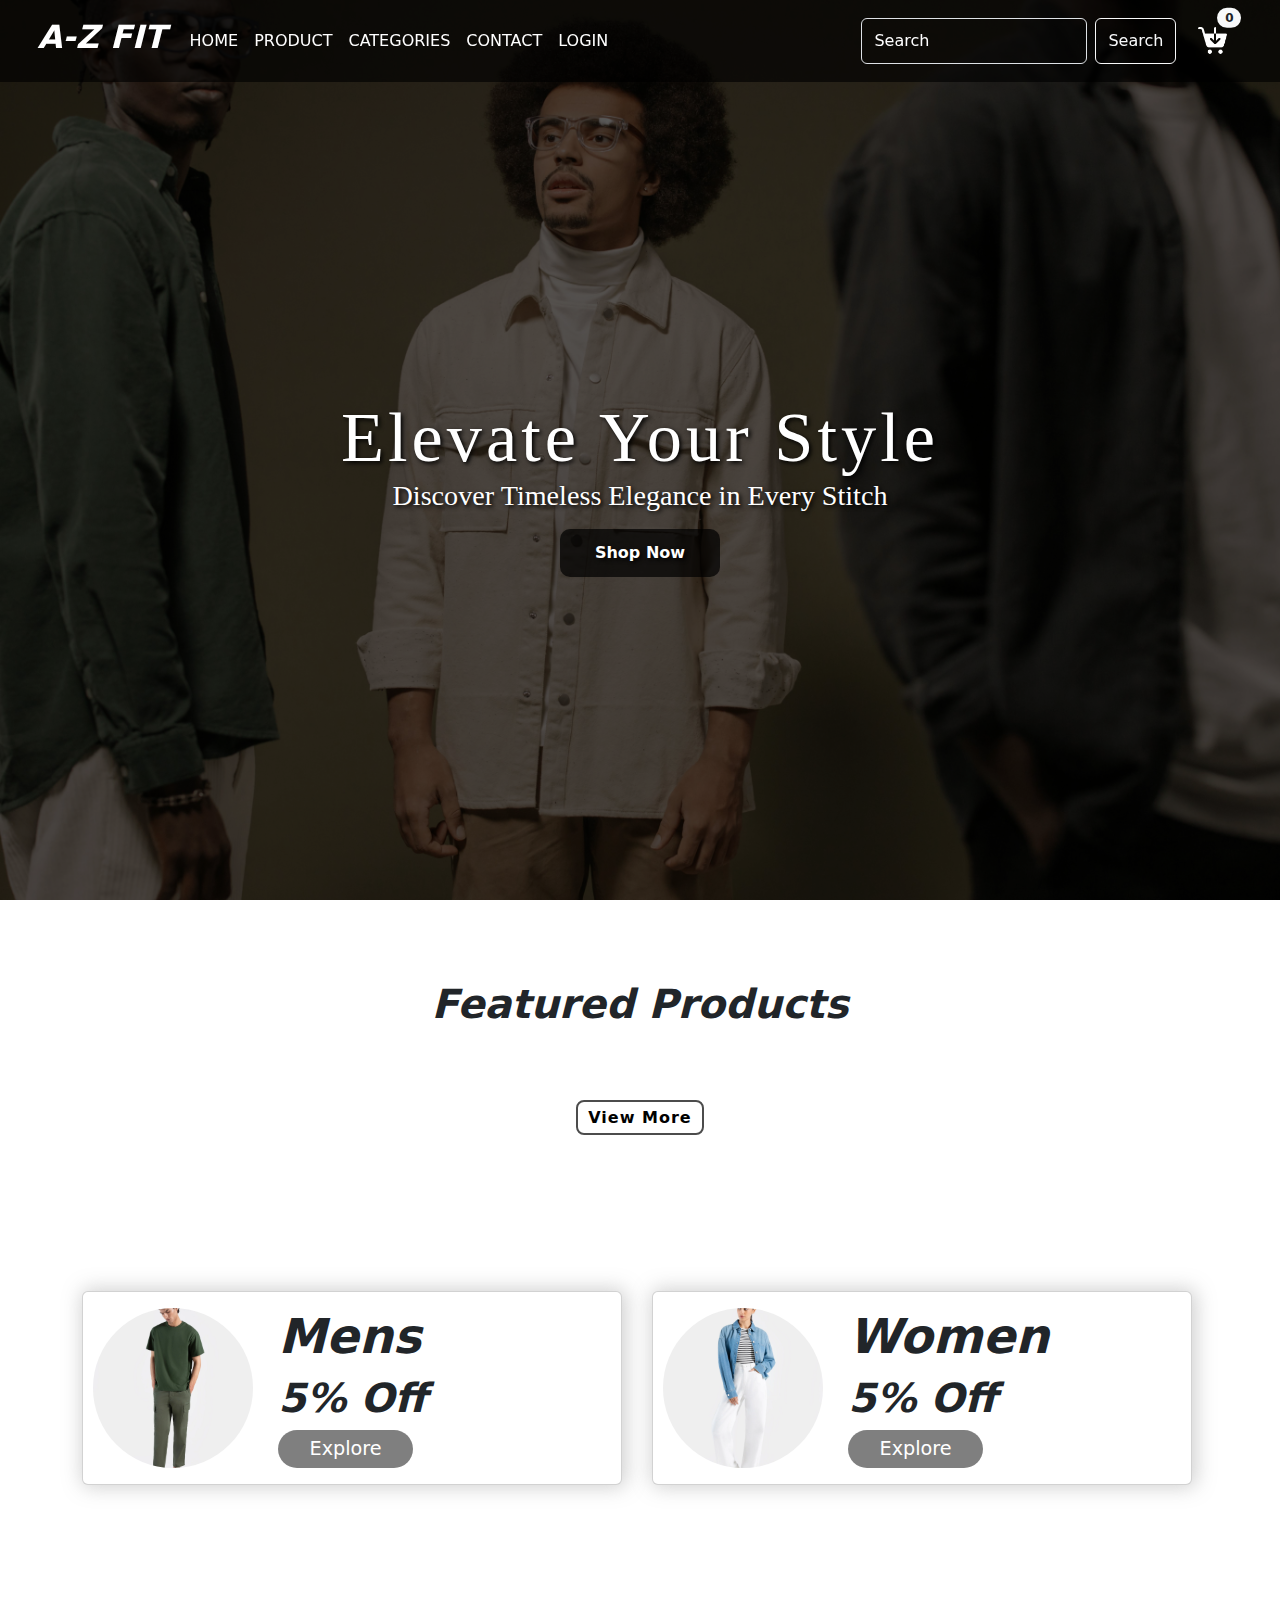
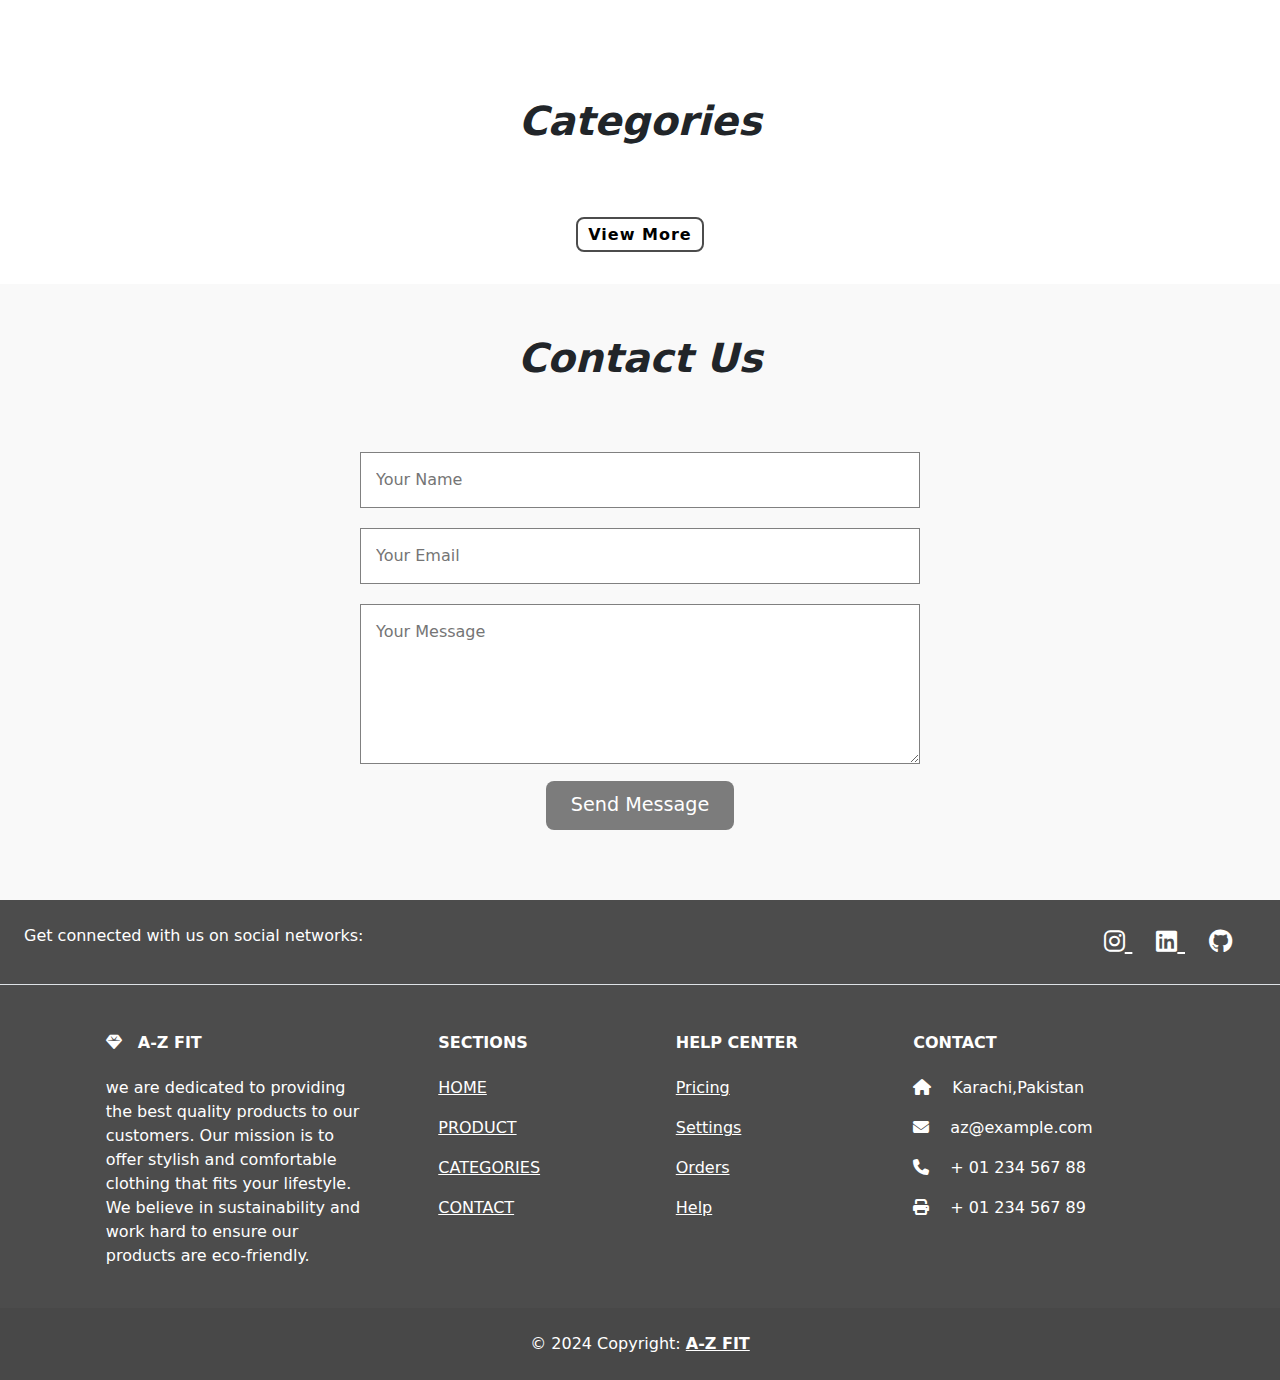
==== index.html @ df884b05 "badge change" ====
<!DOCTYPE html>
<html lang="en">
  <head>
    <meta charset="UTF-8" />
    <meta name="viewport" content="width=device-width, initial-scale=1.0" />
    <title>A-Z FIT</title>
   
    
    <link rel="stylesheet" href="style.css" />
   
    <link
      rel="stylesheet"
      href="	https://cdn.jsdelivr.net/npm/bootstrap@5.3.3/dist/css/bootstrap.min.css"
    />
    
    <script src="	https://cdn.jsdelivr.net/npm/bootstrap@5.3.3/dist/js/bootstrap.bundle.min.js"></script>
   
    <link
      rel="stylesheet"
      href="https://cdnjs.cloudflare.com/ajax/libs/font-awesome/6.5.2/css/all.min.css"
    />
  </head>
  <body>
    <!-- splash screen -->

    <!-- <div class="logo">
      <div class="logoinner">
          <h1 id="woo">
              AZ-
          </h1>
          <h1 id="h1">
              FIT
          </h1>
      </div>
  </div> -->


   <section id="hero">
    <nav class="navbar navbar-expand-lg navbar-light" id="navigation">
      <div class="container-fluid">
          <a class="navbar-brand color-dark " href="index.html">
            <h2 style="text-decoration: none; color: #fff; font-weight: bold; font-style: italic;">
              A-Z FIT
            </h2>
          </a>
          <button class="navbar-toggler night" id="hammenu" type="button" data-bs-toggle="collapse"
              data-bs-target="#navbarSupportedContent" aria-controls="navbarSupportedContent"
              aria-expanded="false" aria-label="Toggle navigation">
              <span class="navbar-toggler-icon"></span>
        </button>
          <div class=" collapse navbar-collapse" id="navbarSupportedContent">
              <ul class="navbar-nav me-auto mb-2 mb-lg-0">
                  <li class="nav-item ">
                      <a class="nav-link " aria-current="page" href="#">HOME</a>
                  </li>
                  <li class="nav-item">
                      <a class="nav-link" href="#product">PRODUCT</a>
                  </li>
                  <li class="nav-item">
                      <a class="nav-link" href="#Categories">
                        CATEGORIES
                      </a>
                  </li>
                  <li class="nav-item">
                    <a class="nav-link" href="#contact">
                      CONTACT
                    </a>
                </li>
                <li class="nav-item">
                  <a class="nav-link" href="login.html">
                    LOGIN
                  </a>
              </li>
              </ul>
              <form class="d-flex  ">
                  <label id="dark-change"></label>
                  <input class="form-control me-2 bg-transparent " type="search" placeholder="Search" aria-label="Search">
                  <button class="btn btn-outline-light me-2" type="submit">Search</button>
                  <button  type="button" class="btn btn-transparent position-relative">

                      <img src="./assets/icons8-add-to-cart-60.png" style="width: 2em; height: 2em;" alt="">
                      <span
            class="position-absolute top-5 start-85 translate-middle badge rounded-pill bg-light text-dark" id="qty"
          >
            0
          </span >
                  </button>
              </form>

          </div>
      </div>

  </nav>


  <!-- hero sec -->
    <div class="hero-sec-desc">

      <h2 class="heading1 text-center">
          Elevate Your Style
      </h2>
      <h5 class="tagline text-center">
          Discover Timeless Elegance in Every Stitch
      </h5>
      <button class="  text-white hero-sec-btn ">
          Shop Now
      </button>
  </div>
  <div id="overlay"></div>
   </section>

    <!-- product section -->
    <section id="second" >
      <h2 style="text-align: center; font-size: 2.5rem; font-weight: bold; font-style: oblique;margin-bottom: 1em;" id="product">Featured Products</h2>
      <div class="container products">
        <div class="row row-one mb-3"></div>
      </div>
      <div>
        <button id="viewmore" class="view">View More</button>
      </div>
      <div class="container products">
        <div class="row row-two mb-3"></div>
      </div>
      <div>
        <button id="viewless" class="view">View Less</button>
      </div>
    </section>


 <!-- card section -->
 <section id="card">
  <div class="container-sm  mt-2" id="offercard">
    <div class="row">
      <div class="col">
        <div class="card mb-3 " style="max-width: 540px; box-shadow: 2px 0px 20px 2px rgba(128, 128, 128, 0.381);"
          data-aos="fade-up" data-aos-duration="1000">
          <div class="row g-0">
            <div class="col-md-4">
              <div class="cardimg">
                <img src="./assets/men.webp" alt="Burger" class="img-fluid rounded-start">
              </div>
            </div>
            <div class="col-md-8">
              <div class="card-body">
                <h5 class="card-title" style="
                   font-size: 3rem; font-weight: bold; font-style: oblique;">
                  Mens
                </h5>
                <h6 class="card-text" style="
                  font-size: 2.5rem; font-weight: bold; font-style: oblique; ">
                  <span>5%</span> Off
                </h6>
                <button class="explore-btn">
                  Explore
                </button>
              </div>
            </div>
          </div>
        </div>
      </div>
      <div class="col">
        <div class="card mb-3" style="max-width: 540px;  box-shadow: 2px 0px 20px 2px rgba(128, 128, 128, 0.381);"
          data-aos="fade-up" data-aos-duration="1000">
          <div class="row g-0">
            <div class="col-md-4">
              <div class="cardimg">
                <img src="assets/women.webp"  class="img-fluid rounded-start" alt="pizza">
              </div>
            </div>
            <div class="col-md-8">
              <div class="card-body" style="line-height: 0%;">
                <h5 class="card-title" style="font-size: 3rem; font-weight: bold; font-style: oblique;">
                  Women
                </h5>
                <h6 class="card-text" style="
                  font-size: 2.5rem; font-weight: bold; font-style: oblique;">
                  <span>5%</span> Off
                </h6>
                <button class="explore-btn">
                  Explore
                </button>
              </div>
            </div>
          </div>
        </div>
      </div>
    </div>
  </div>
</section>


 <!-- categories section -->
 <section id="second">
  <h2 style="text-align: center; font-size: 2.5rem; font-weight: bold; font-style: oblique;margin-bottom: 1em;" id="Categories">Categories</h2>
  <div class="container products">
    <div class="row row-three mb-3"></div>
  </div>
  <div>
    <button id="viewmore-2" class="view">View More</button>
  </div>
  <div class="container products">
    <div class="row row-four mb-3"></div>
  </div>
  <div>
    <button id="viewless-2" class="view">View Less</button>
  </div>
</section>

<!-- Contact Section -->
<section class="contact">
  <h2 style="text-align: center; font-size: 2.5rem; font-weight: bold; font-style: oblique;margin-bottom: 1em;" id="contact">Contact Us</h2>
  <form action="https://formsubmit.co/zaighamhaider8@gmail.com" method="POST">
      <input type="text" name="name" placeholder="Your Name" required>
      <input type="email" name="email" placeholder="Your Email" required>
      <textarea name="message" placeholder="Your Message" required></textarea>
      <button type="submit">Send Message</button>
  </form>
 </section> 



 <!-- Footer -->
<footer class="text-center text-lg-start  text-muted footer">
  <section class="d-flex justify-content-center justify-content-lg-between p-4 border-bottom">
    <div class="me-5 d-none d-lg-block">
      <span>Get connected with us on social networks:</span>
    </div>

    <div>
      <a href="" class="me-4 text-reset" style="font-size: 1.5em;">
        <i class="fab fa-instagram"></i>
      </a>
      <a href="" class="me-4 text-reset"  style="font-size: 1.5em;">
        <i class="fab fa-linkedin"></i>
      </a>
      <a href="" class="me-4 text-reset"  style="font-size: 1.5em;">
        <i class="fab fa-github"></i>
      </a>
    </div>

  </section>

  <section class="">
    <div class="container text-center text-md-start mt-5">
      <div class="row mt-3">
        <div class="col-md-3 col-lg-4 col-xl-3 mx-auto mb-4">
          <h6 class="text-uppercase fw-bold mb-4">
            <i class="fas fa-gem me-3"></i>A-Z FIT
          </h6>
          <p>
            we are dedicated to providing the best quality products to our customers. Our mission is to offer stylish and comfortable clothing that fits your lifestyle. We believe in sustainability and work hard to ensure our products are eco-friendly.
          </p>
        </div>


        <div class="col-md-2 col-lg-2 col-xl-2 mx-auto mb-4">
          <h6 class="text-uppercase fw-bold mb-4">
            Sections
          </h6>
          <p>
            <a href="index.html" class="text-reset">HOME</a>
          </p>
          <p>
            <a href="#product" class="text-reset">PRODUCT</a>
          </p>
          <p>
            <a href="#Categories" class="text-reset">CATEGORIES</a>
          </p>
          <p>
            <a href="#contact" class="text-reset">CONTACT</a>
          </p>
        </div>
      
        <div class="col-md-3 col-lg-2 col-xl-2 mx-auto mb-4">
          <h6 class="text-uppercase fw-bold mb-4">
            Help center
          </h6>
          <p>
            <a href="#!" class="text-reset">Pricing</a>
          </p>
          <p>
            <a href="#!" class="text-reset">Settings</a>
          </p>
          <p>
            <a href="#!" class="text-reset">Orders</a>
          </p>
          <p>
            <a href="#!" class="text-reset">Help</a>
          </p>
        </div>
       
        <div class="col-md-4 col-lg-3 col-xl-3 mx-auto mb-md-0 mb-4">
          <h6 class="text-uppercase fw-bold mb-4">Contact</h6>
          <p><i class="fas fa-home me-3"></i> Karachi,Pakistan</p>
          <p>
            <i class="fas fa-envelope me-3"></i>
            az@example.com
          </p>
          <p><i class="fas fa-phone me-3"></i> + 01 234 567 88</p>
          <p><i class="fas fa-print me-3"></i> + 01 234 567 89</p>
        </div>
      </div>
    </div>
  </section>

  <div class="text-center p-4" style="background-color: rgba(0, 0, 0, 0.05);">
    © 2024 Copyright:
    <a class="text-reset fw-bold" href="#!">A-Z FIT</a>
  </div>
</footer>




<!-- ad -->

<!-- <div class="addouter">
  <div class="add">
      <h3>Ad</h3>
      <img src="./demo.jpeg" height="80%" width="90%" alt="">

      <div class="btns">
          <button class="btn close">
              Close
          </button>
          <button class="btn open">
              Open
          </button>
      </div>
  </div>
 </div> -->








    <!-- jquery link -->
    <script src="https://cdnjs.cloudflare.com/ajax/libs/jquery/3.7.1/jquery.min.js"></script>

  
      <!-- gsap -->
 <!-- <script src="https://cdnjs.cloudflare.com/ajax/libs/gsap/3.12.5/gsap.min.js"></script> -->
    <script src="main.js"></script>
  </body>
</html>
---- style.css ----
body {
  margin: 0%;
  padding: 0%;
  box-sizing: border-box;
}
/* hero */
#hero {
  background-image: url(./assets/hr.jpg);
  background-size: cover;
  height: 100vh;
  width: 100%;
  position: relative;
}

#navigation {
  padding: 1% 2% !important;
  position: fixed !important;
  top: 0% !important;
  width: 100%;
  z-index: 3 !important;
  background-color: rgba(0, 0, 0, 0.644);
  transition: background-color 0.3s ease;
}
#hammenu{
  border: 2px solid #fff !important;
  background-color: #fff !important;
}
#navigation li a {
  color: #fff !important;
}
.form-control{
  color: #fff !important;
}
.form-control:focus {
  box-shadow: none !important;
  border: 1px solid #fff !important;
}
.form-control::placeholder {
  color: #fff !important;
}
/* hero-sec-description */
.hero-sec-desc {
  display: flex;
  flex-direction: column;
  justify-content: center;
  align-items: center;
  height: 108vh;
  width: 100%;
  position: relative;
  z-index: 2;
}
.heading1 {
  font-family: "Forum", serif;
  font-size: 5.5vmax;
  margin-bottom: 0%;
  color: white;
  text-shadow: 2px 2px 4px #000000;
  letter-spacing: 4px;
}

.tagline {
  font-family: "Forum", serif;
  font-size: 2.2vmax;
  margin-top: 0%;
  font-weight: 400;
  color: white;
  text-shadow: 2px 2px 4px #000000;
}
.hero-sec-btn {
  width: 10em;
  height: 3em;
  /* background-color: transparent; */
  background-color: rgba(0, 0, 0, 0.7);
  /* border: 2px solid black; */
  border: none;
  color: white !important;
  text-shadow: 2px 2px 4px #000000;
  border-radius: 10px;
  font-weight: bold;
  margin-top: 0.5em;
}
@media (max-width: 400px) {
  .heading1 {
    font-family: "Forum", serif;
    font-size: 5.5vmax;
    text-align: center;
    padding: 0% 2%;
  }

  .tagline {
    font-family: "Forum", serif;
    font-size: 3.2vmax;
    font-weight: 400;
    text-align: center;
    padding: 0% 2%;
  }
}

#overlay {
  height: 100vh;
  width: 100%;
  background-color: rgba(0, 0, 0, 0.644);
  position: absolute;
  top: 0%;
  right: 0%;
}

/* second section */

#second {
  height: fit-content;
  width: 100%;
  margin-top: 5em;
  display: flex;
  flex-direction: column;
  justify-content: center;
  align-items: center;
}

.products {
  display: flex;
  flex-direction: column;
  justify-content: center;
  align-items: center;
}

.col-align {
  display: flex;
  justify-content: center;
  align-items: center;
}

.col-align .product-card {
  text-align: left;
  padding: 3% 1%;
  height: 25em !important;
  width: 18rem !important;
  transition: 0.6s;
  box-shadow: 2px 0px 20px 2px rgba(128, 128, 128, 0.381);
}

@media (max-width: 768px) {
  .col-align .product-card {
    text-align: left;
    padding: 3% 1%;
    height: 28em !important;
    width: 20rem !important;
    transition: 0.6s;
    box-shadow: 2px 0px 20px 2px rgba(128, 128, 128, 0.381);
  }
}
@media (max-width: 568px) {
  .col-align .product-card {
    text-align: left;
    padding: 3% 1%;
    height: 25em !important;
    width: 18rem !important;
    transition: 0.6s;
    box-shadow: 2px 0px 20px 2px rgba(128, 128, 128, 0.381);
  }
}

.col-align .product-img {
  height: 120px;
  width: auto;
  margin: 0% auto;
}

.col-align .card a {
  color: black;
  text-decoration: none;
  transition: 0.3s;
}

.col-align .card a:hover {
  text-decoration: underline !important;
  color: #0000ee;
}

.col-align .card h5 {
  color: rgba(0, 0, 0, 0.7);
}
.price-btn {
  margin-top: 1em;
  display: flex !important;
  justify-content: space-between !important;
  align-items: center !important;
}
.price-btn .addtocart {
  height: 2em;
  width: 7em;
  color: white;
  background-color: rgba(0, 0, 0, 0.5);
  border: none;
  cursor: pointer;
  border-radius: 45px;
  transition: 0.6s;
}
.price-btn .addtocart:hover {
  background-color: rgba(0, 0, 0, 0.7);
}
.view {
  height: 2.2em;
  width: 8em;
  background-color: transparent;
  border: 2px solid rgba(0, 0, 0, 0.7);
  font-weight: bold;
  letter-spacing: 1px;
  border-radius: 8px;
  transition: 0.6s;
  margin-bottom: 1em;
  margin-top: 1em;
}

.view:hover {
  color: white;
  background-color: rgba(0, 0, 0, 0.7);
  border: none;
}

#viewless {
  display: none;
}
#viewless-2 {
  display: none;
}

/* cards section */
#card {
  display: flex;
  justify-content: center;
  align-items: center;
  height: 50vh;
  width: 100%;
}
.cardimg {
  height: 10em;
  width: 10em;
  /* border: 5px solid #ffbe33; */
  border-radius: 80%;
  overflow: hidden;
  margin: 0% auto;
  margin-top: 1em;
  display: flex;
  justify-content: center;
  align-items: center;
  /* object-fit: cover; */
  /* object-position: center !important; */
}
img {
  transition: 0.3s;
}
.card:hover img {
  transform: scale(1.1);
}
.explore-btn {
  height: 2em;
  width: 7em;
  font-size: 1.2em;
  color: white;
  background-color: rgba(0, 0, 0, 0.5);
  border: none;
  cursor: pointer;
  transition: background-color 0.3s;
  border-radius: 45px;
}

.explore-btn:hover {
  background-color: rgba(0, 0, 0, 0.7);
}

@media (max-width: 1115px) {
  #offercard {
    text-align: center;
  }
}
@media (max-width: 780px) {
  #card {
    display: flex;
    justify-content: center;
    align-items: center;
    height: fit-content;
    width: 100%;
  }
}

/* Contact */
.contact {
  padding: 50px 0;
  background-color: #f9f9f9;
  text-align: center;
}

.contact h2 {
  font-size: 2.5em;
  margin-bottom: 30px;
}

.contact form {
  padding: 20px;
  max-width: 600px;
  margin: 0 auto;
}

.contact input,
.contact textarea {
  width: 100%;
  padding: 15px;
  margin: 10px 0;
  border: 1px solid gray;
}
textarea {
  height: 10em;
}
.contact button {
  padding: 10px 25px;
  font-size: 1.2em;
  color: white;
  background-color: rgba(0, 0, 0, 0.5);
  border: none;
  cursor: pointer;
  border-radius: 8px;
  transition: 0.3s;
}

.contact button:hover {
  background-color: rgba(0, 0, 0, 0.7);
}

/* footer */
.footer{
  background-color: rgba(0, 0, 0, 0.7) !important;
  color: #fff !important;
}
.footer a {
  color: #fff !important;
}
.footer div{
  color: #fff !important;
}

/* splash screen */
/* .logo{
  display: flex;
  justify-content: center;
  align-items: center;
  height: 100vh;
  width: 100%;
  position: fixed;
  top: 0%;
  left: 0%;
  z-index: 999;
  background-color: black;
}
.logoinner{
  display: flex;
  justify-content: center;
  align-items: center;
  position: relative;
  overflow: hidden !important;
  width: fit-content !important;
}
.logoinner h1{
  color: #fff;
  font-size: 4em;
  font-style: oblique;
} */



/* ad css */

/* .addouter{
  display: none;
  justify-content: center;
  align-items: center;
  height: 90vh;
  width: 100%;
  position: fixed;
  z-index: 999;
}
h3{
  text-align: center;
  margin: 0%;
  font-size: 1.5rem;
   color: black;
}
.add{
  height: 30em;
  width: 20em;
  border: 2px solid white;
  object-fit: cover;
  object-position: center;
  display: flex;
  flex-direction: column;
  justify-content: center;
  align-items: center;
  box-shadow: 0px 0px 55px 0px rgba(128, 128, 128, 0.546);
  border-radius: 45px;
  background-color: #fff;
}

.btns{
  display: flex;
  justify-content: space-between !important;
  margin-top: 0.8em;
  gap: 1em;
}
.btn{
  height: 3.2em;
  width: 8em;
  border-radius: 45px;
  border: none;
   font-weight: bolder;
}
.btn:nth-child(1){
  background-color: rgba(0, 113, 252, 0.726);
  color: #fff;
}
.btn:nth-child(2){
  background-color: rgb(0, 113, 252);
  color: #fff;
}
@media(max-width:370px){
  .add{
      height: 30em;
      width: 18em;
      border: 2px solid white;
      object-fit: cover;
      object-position: center;
      display: flex;
      flex-direction: column;
      justify-content: center;
      align-items: center;
      box-shadow: 0px 0px 55px 0px rgba(128, 128, 128, 0.546);
      border-radius: 45px;
      background-color: #fff;
  }
  .btns{
      display: flex;
      justify-content: space-between !important;
      margin-top: 0.8em;
      gap: 1em;
  }
} */
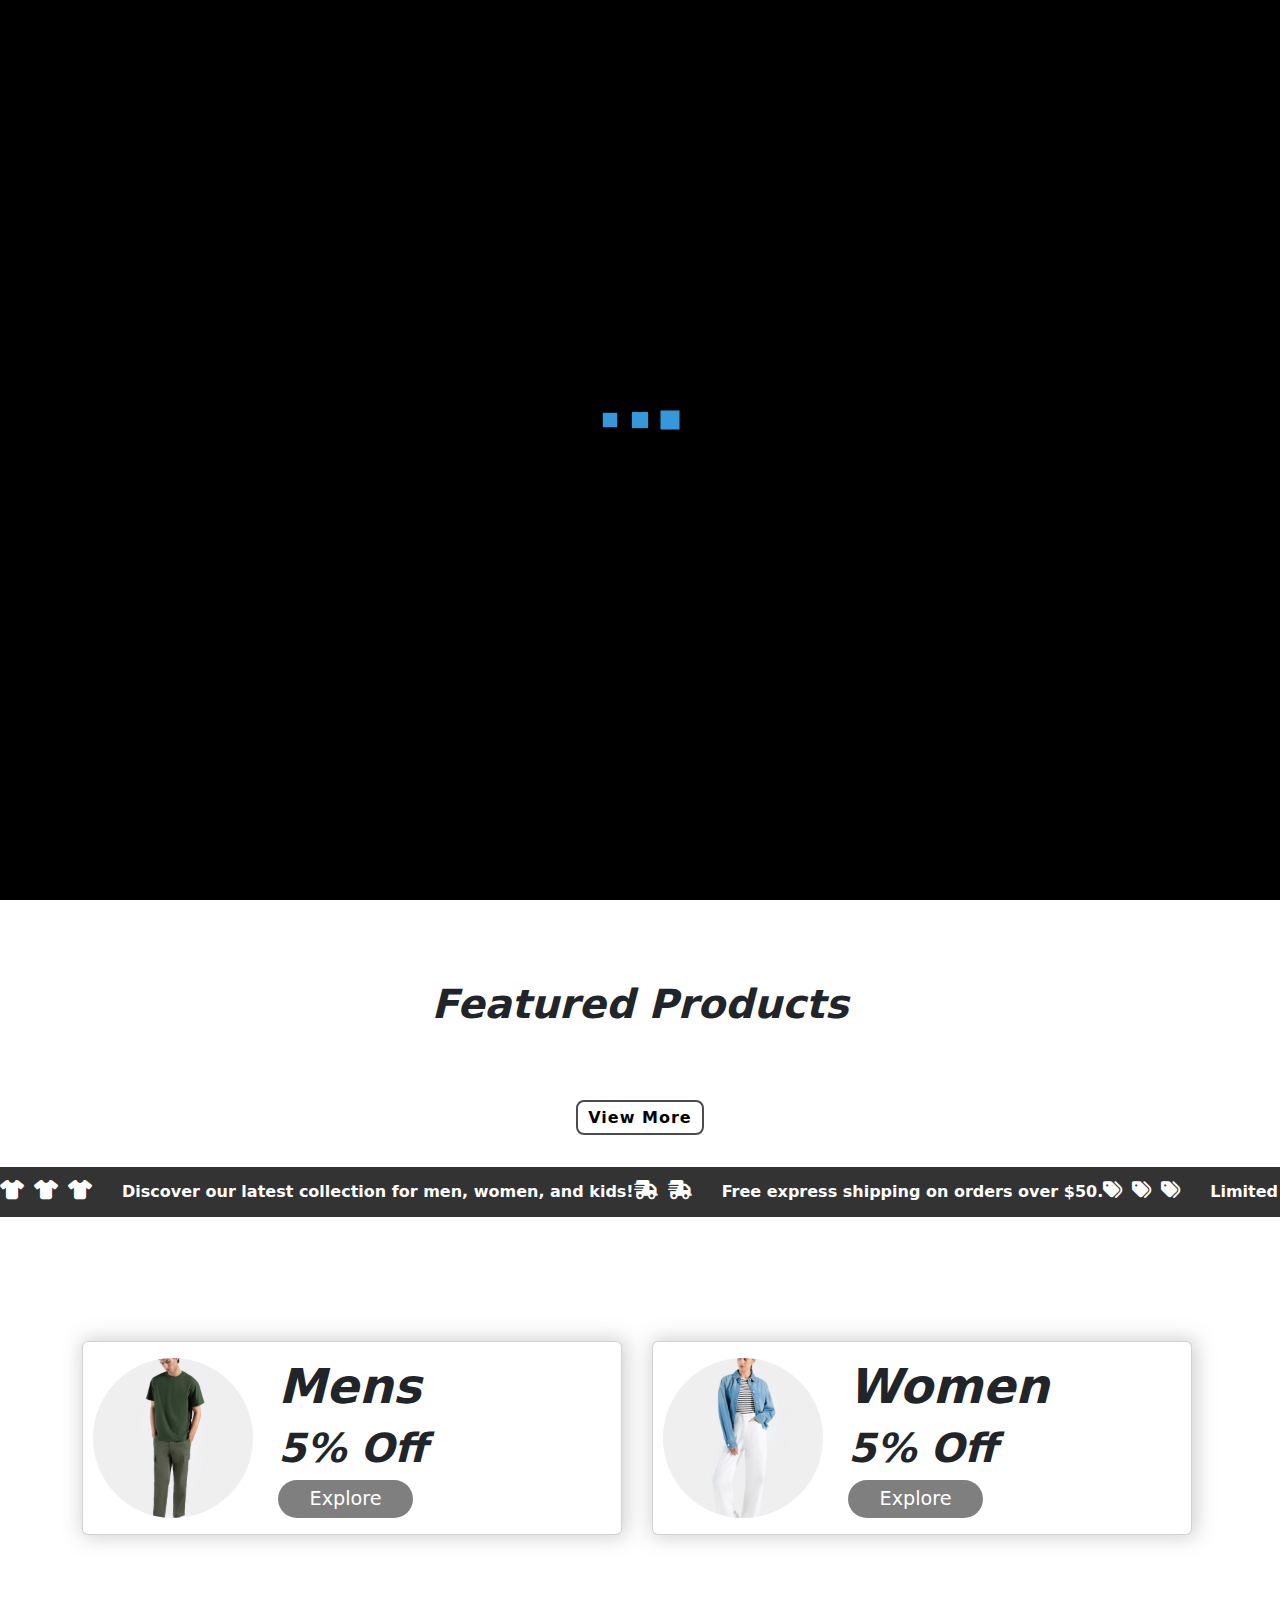
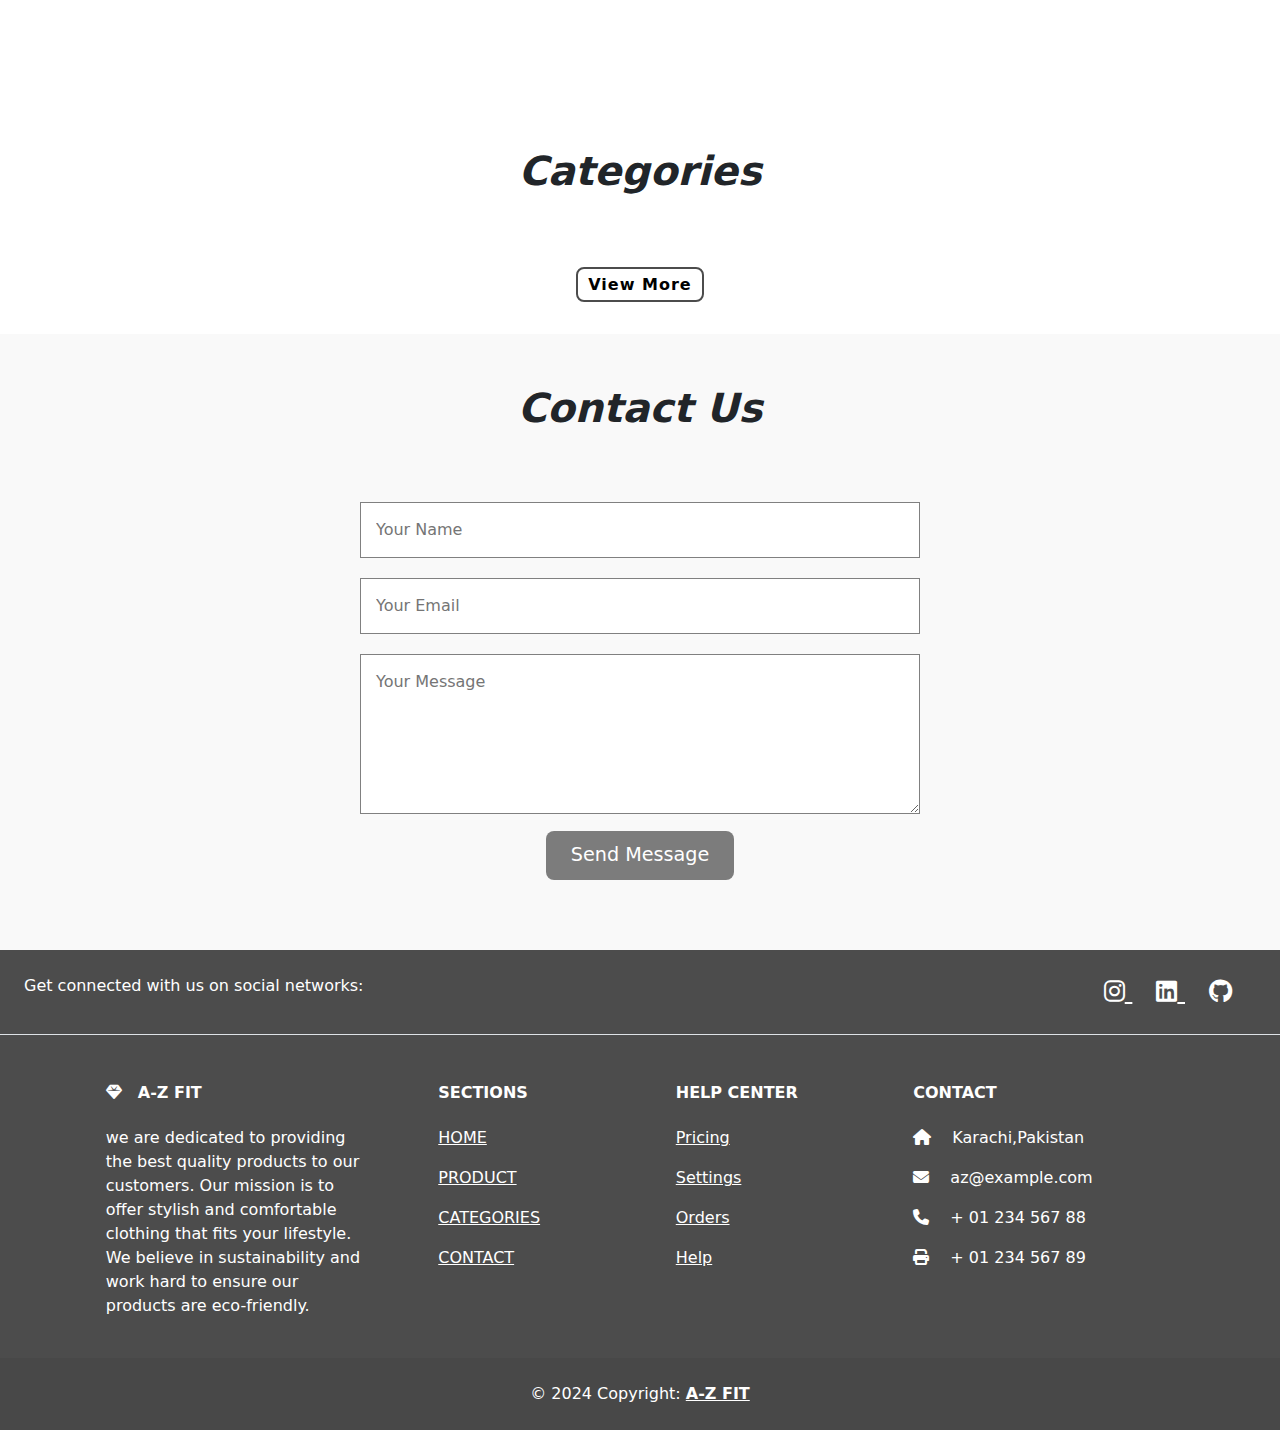
==== commit 483f8b59: "loader added" ====
--- a/index.html
+++ b/index.html
@@ -4,114 +4,134 @@
     <meta charset="UTF-8" />
     <meta name="viewport" content="width=device-width, initial-scale=1.0" />
     <title>A-Z FIT</title>
-   
-    
+
     <link rel="stylesheet" href="style.css" />
-   
+
     <link
       rel="stylesheet"
       href="	https://cdn.jsdelivr.net/npm/bootstrap@5.3.3/dist/css/bootstrap.min.css"
     />
-    
+
     <script src="	https://cdn.jsdelivr.net/npm/bootstrap@5.3.3/dist/js/bootstrap.bundle.min.js"></script>
-   
+
     <link
       rel="stylesheet"
       href="https://cdnjs.cloudflare.com/ajax/libs/font-awesome/6.5.2/css/all.min.css"
     />
   </head>
   <body>
-    <!-- splash screen -->
-
-    <!-- <div class="logo">
-      <div class="logoinner">
-          <h1 id="woo">
-              AZ-
-          </h1>
-          <h1 id="h1">
-              FIT
-          </h1>
-      </div>
-  </div> -->
-
-
-   <section id="hero">
-    <nav class="navbar navbar-expand-lg navbar-light" id="navigation">
-      <div class="container-fluid">
-          <a class="navbar-brand color-dark " href="index.html">
-            <h2 style="text-decoration: none; color: #fff; font-weight: bold; font-style: italic;">
+    <!-- loader -->
+    <div class="loader-container">
+      <div class="loader" id="loader">
+        <div class="box"></div>
+        <div class="box"></div>
+        <div class="box"></div>
+      </div>
+    </div>
+
+    <!-- hero-section  -->
+    <section id="hero">
+      <nav class="navbar navbar-expand-lg navbar-light" id="navigation">
+        <div class="container-fluid">
+          <a class="navbar-brand color-dark" href="index.html">
+            <h2
+              style="
+                text-decoration: none;
+                color: #fff;
+                font-weight: bold;
+                font-style: italic;
+              "
+            >
               A-Z FIT
             </h2>
           </a>
-          <button class="navbar-toggler night" id="hammenu" type="button" data-bs-toggle="collapse"
-              data-bs-target="#navbarSupportedContent" aria-controls="navbarSupportedContent"
-              aria-expanded="false" aria-label="Toggle navigation">
-              <span class="navbar-toggler-icon"></span>
-        </button>
-          <div class=" collapse navbar-collapse" id="navbarSupportedContent">
-              <ul class="navbar-nav me-auto mb-2 mb-lg-0">
-                  <li class="nav-item ">
-                      <a class="nav-link " aria-current="page" href="#">HOME</a>
-                  </li>
-                  <li class="nav-item">
-                      <a class="nav-link" href="#product">PRODUCT</a>
-                  </li>
-                  <li class="nav-item">
-                      <a class="nav-link" href="#Categories">
-                        CATEGORIES
-                      </a>
-                  </li>
-                  <li class="nav-item">
-                    <a class="nav-link" href="#contact">
-                      CONTACT
-                    </a>
-                </li>
-                <li class="nav-item">
-                  <a class="nav-link" href="login.html">
-                    LOGIN
-                  </a>
+          <button
+            class="navbar-toggler night"
+            id="hammenu"
+            type="button"
+            data-bs-toggle="collapse"
+            data-bs-target="#navbarSupportedContent"
+            aria-controls="navbarSupportedContent"
+            aria-expanded="false"
+            aria-label="Toggle navigation"
+          >
+            <span class="navbar-toggler-icon"></span>
+          </button>
+          <div class="collapse navbar-collapse" id="navbarSupportedContent">
+            <ul class="navbar-nav me-auto mb-2 mb-lg-0">
+              <li class="nav-item">
+                <a class="nav-link" aria-current="page" href="#">HOME</a>
               </li>
-              </ul>
-              <form class="d-flex  ">
-                  <label id="dark-change"></label>
-                  <input class="form-control me-2 bg-transparent " type="search" placeholder="Search" aria-label="Search">
-                  <button class="btn btn-outline-light me-2" type="submit">Search</button>
-                  <button  type="button" class="btn btn-transparent position-relative">
-
-                      <img src="./assets/icons8-add-to-cart-60.png" style="width: 2em; height: 2em;" alt="">
-                      <span
-            class="position-absolute top-5 start-85 translate-middle badge rounded-pill bg-light text-dark" id="qty"
-          >
-            0
-          </span >
-                  </button>
-              </form>
-
+              <li class="nav-item">
+                <a class="nav-link" href="#product">PRODUCT</a>
+              </li>
+              <li class="nav-item">
+                <a class="nav-link" href="#Categories"> CATEGORIES </a>
+              </li>
+              <li class="nav-item">
+                <a class="nav-link" href="#contact"> CONTACT </a>
+              </li>
+              <li class="nav-item">
+                <a class="nav-link" href="login.html"> LOGIN </a>
+              </li>
+            </ul>
+            <form class="d-flex">
+              <label id="dark-change"></label>
+              <input
+                class="form-control me-2 bg-transparent"
+                type="search"
+                placeholder="Search"
+                aria-label="Search"
+              />
+              <button class="btn btn-outline-light me-2" type="submit">
+                Search
+              </button>
+              <button
+                type="button"
+                class="btn btn-transparent position-relative"
+              >
+                <img
+                  src="./assets/icons8-add-to-cart-60.png"
+                  style="width: 2em; height: 2em"
+                  alt=""
+                />
+                <span
+                  class="position-absolute top-5 start-85 translate-middle badge rounded-pill bg-light text-dark"
+                  id="qty"
+                >
+                  0
+                </span>
+              </button>
+            </form>
           </div>
-      </div>
-
-  </nav>
-
-
-  <!-- hero sec -->
-    <div class="hero-sec-desc">
-
-      <h2 class="heading1 text-center">
-          Elevate Your Style
+        </div>
+      </nav>
+
+      <!-- hero sec -->
+      <div class="hero-sec-desc">
+        <h2 class="heading1 text-center">Elevate Your Style</h2>
+        <h5 class="tagline text-center">
+          Discover Timeless Elegance in Every Stitch
+        </h5>
+        <button class="text-white hero-sec-btn">Shop Now</button>
+      </div>
+      <div id="overlay"></div>
+    </section>
+
+    <!-- product section -->
+    <section id="second">
+      <h2
+        style="
+          text-align: center;
+          font-size: 2.5rem;
+          font-weight: bold;
+          font-style: oblique;
+          margin-bottom: 1em;
+        "
+        id="product"
+      >
+        Featured Products
       </h2>
-      <h5 class="tagline text-center">
-          Discover Timeless Elegance in Every Stitch
-      </h5>
-      <button class="  text-white hero-sec-btn ">
-          Shop Now
-      </button>
-  </div>
-  <div id="overlay"></div>
-   </section>
-
-    <!-- product section -->
-    <section id="second" >
-      <h2 style="text-align: center; font-size: 2.5rem; font-weight: bold; font-style: oblique;margin-bottom: 1em;" id="product">Featured Products</h2>
       <div class="container products">
         <div class="row row-one mb-3"></div>
       </div>
@@ -126,223 +146,286 @@
       </div>
     </section>
 
-
- <!-- card section -->
- <section id="card">
-  <div class="container-sm  mt-2" id="offercard">
-    <div class="row">
-      <div class="col">
-        <div class="card mb-3 " style="max-width: 540px; box-shadow: 2px 0px 20px 2px rgba(128, 128, 128, 0.381);"
-          data-aos="fade-up" data-aos-duration="1000">
-          <div class="row g-0">
-            <div class="col-md-4">
-              <div class="cardimg">
-                <img src="./assets/men.webp" alt="Burger" class="img-fluid rounded-start">
+    <!-- marquee -->
+    <div class="marquee">
+      <p>
+        <span
+          ><i class="fas fa-tshirt icon"></i><i class="fas fa-tshirt icon"></i
+          ><i class="fas fa-tshirt icon"></i
+        ></span>
+        Discover our latest collection for men, women, and kids!
+        <span
+          ><i class="fas fa-shipping-fast icon"></i
+          ><i class="fas fa-shipping-fast icon"></i
+        ></span>
+        Free express shipping on orders over $50.
+        <span
+          ><i class="fas fa-tags icon"></i><i class="fas fa-tags icon"></i
+          ><i class="fas fa-tags icon"></i
+        ></span>
+        Limited time offer - Up to 50% off selected items.
+        <span
+          ><i class="fas fa-gift icon"></i><i class="fas fa-gift icon"></i
+        ></span>
+        Join our VIP club for exclusive perks and rewards.
+      </p>
+    </div>
+
+    <!-- card section -->
+    <section id="card">
+      <div class="container-sm mt-2" id="offercard">
+        <div class="row">
+          <div class="col">
+            <div
+              class="card mb-3"
+              style="
+                max-width: 540px;
+                box-shadow: 2px 0px 20px 2px rgba(128, 128, 128, 0.381);
+              "
+              data-aos="fade-up"
+              data-aos-duration="1000"
+            >
+              <div class="row g-0">
+                <div class="col-md-4">
+                  <div class="cardimg">
+                    <img
+                      src="./assets/men.webp"
+                      alt="Burger"
+                      class="img-fluid rounded-start"
+                    />
+                  </div>
+                </div>
+                <div class="col-md-8">
+                  <div class="card-body">
+                    <h5
+                      class="card-title"
+                      style="
+                        font-size: 3rem;
+                        font-weight: bold;
+                        font-style: oblique;
+                      "
+                    >
+                      Mens
+                    </h5>
+                    <h6
+                      class="card-text"
+                      style="
+                        font-size: 2.5rem;
+                        font-weight: bold;
+                        font-style: oblique;
+                      "
+                    >
+                      <span>5%</span> Off
+                    </h6>
+                    <button class="explore-btn">Explore</button>
+                  </div>
+                </div>
               </div>
             </div>
-            <div class="col-md-8">
-              <div class="card-body">
-                <h5 class="card-title" style="
-                   font-size: 3rem; font-weight: bold; font-style: oblique;">
-                  Mens
-                </h5>
-                <h6 class="card-text" style="
-                  font-size: 2.5rem; font-weight: bold; font-style: oblique; ">
-                  <span>5%</span> Off
-                </h6>
-                <button class="explore-btn">
-                  Explore
-                </button>
+          </div>
+          <div class="col">
+            <div
+              class="card mb-3"
+              style="
+                max-width: 540px;
+                box-shadow: 2px 0px 20px 2px rgba(128, 128, 128, 0.381);
+              "
+              data-aos="fade-up"
+              data-aos-duration="1000"
+            >
+              <div class="row g-0">
+                <div class="col-md-4">
+                  <div class="cardimg">
+                    <img
+                      src="assets/women.webp"
+                      class="img-fluid rounded-start"
+                      alt="pizza"
+                    />
+                  </div>
+                </div>
+                <div class="col-md-8">
+                  <div class="card-body" style="line-height: 0%">
+                    <h5
+                      class="card-title"
+                      style="
+                        font-size: 3rem;
+                        font-weight: bold;
+                        font-style: oblique;
+                      "
+                    >
+                      Women
+                    </h5>
+                    <h6
+                      class="card-text"
+                      style="
+                        font-size: 2.5rem;
+                        font-weight: bold;
+                        font-style: oblique;
+                      "
+                    >
+                      <span>5%</span> Off
+                    </h6>
+                    <button class="explore-btn">Explore</button>
+                  </div>
+                </div>
               </div>
             </div>
           </div>
         </div>
       </div>
-      <div class="col">
-        <div class="card mb-3" style="max-width: 540px;  box-shadow: 2px 0px 20px 2px rgba(128, 128, 128, 0.381);"
-          data-aos="fade-up" data-aos-duration="1000">
-          <div class="row g-0">
-            <div class="col-md-4">
-              <div class="cardimg">
-                <img src="assets/women.webp"  class="img-fluid rounded-start" alt="pizza">
-              </div>
-            </div>
-            <div class="col-md-8">
-              <div class="card-body" style="line-height: 0%;">
-                <h5 class="card-title" style="font-size: 3rem; font-weight: bold; font-style: oblique;">
-                  Women
-                </h5>
-                <h6 class="card-text" style="
-                  font-size: 2.5rem; font-weight: bold; font-style: oblique;">
-                  <span>5%</span> Off
-                </h6>
-                <button class="explore-btn">
-                  Explore
-                </button>
-              </div>
+    </section>
+
+    <!-- categories section -->
+    <section id="second">
+      <h2
+        style="
+          text-align: center;
+          font-size: 2.5rem;
+          font-weight: bold;
+          font-style: oblique;
+          margin-bottom: 1em;
+        "
+        id="Categories"
+      >
+        Categories
+      </h2>
+      <div class="container products">
+        <div class="row row-three mb-3"></div>
+      </div>
+      <div>
+        <button id="viewmore-2" class="view">View More</button>
+      </div>
+      <div class="container products">
+        <div class="row row-four mb-3"></div>
+      </div>
+      <div>
+        <button id="viewless-2" class="view">View Less</button>
+      </div>
+    </section>
+
+    <!-- Contact Section -->
+    <section class="contact">
+      <h2
+        style="
+          text-align: center;
+          font-size: 2.5rem;
+          font-weight: bold;
+          font-style: oblique;
+          margin-bottom: 1em;
+        "
+        id="contact"
+      >
+        Contact Us
+      </h2>
+      <form
+        action="https://formsubmit.co/zaighamhaider8@gmail.com"
+        method="POST"
+      >
+        <input type="text" name="name" placeholder="Your Name" required />
+        <input type="email" name="email" placeholder="Your Email" required />
+        <textarea name="message" placeholder="Your Message" required></textarea>
+        <button type="submit">Send Message</button>
+      </form>
+    </section>
+
+    <!-- Footer -->
+    <footer class="text-center text-lg-start text-muted footer">
+      <section
+        class="d-flex justify-content-center justify-content-lg-between p-4 border-bottom"
+      >
+        <div class="me-5 d-none d-lg-block">
+          <span>Get connected with us on social networks:</span>
+        </div>
+
+        <div>
+          <a href="" class="me-4 text-reset" style="font-size: 1.5em">
+            <i class="fab fa-instagram"></i>
+          </a>
+          <a href="" class="me-4 text-reset" style="font-size: 1.5em">
+            <i class="fab fa-linkedin"></i>
+          </a>
+          <a href="" class="me-4 text-reset" style="font-size: 1.5em">
+            <i class="fab fa-github"></i>
+          </a>
+        </div>
+      </section>
+
+      <section class="">
+        <div class="container text-center text-md-start mt-5">
+          <div class="row mt-3">
+            <div class="col-md-3 col-lg-4 col-xl-3 mx-auto mb-4">
+              <h6 class="text-uppercase fw-bold mb-4">
+                <i class="fas fa-gem me-3"></i>A-Z FIT
+              </h6>
+              <p>
+                we are dedicated to providing the best quality products to our
+                customers. Our mission is to offer stylish and comfortable
+                clothing that fits your lifestyle. We believe in sustainability
+                and work hard to ensure our products are eco-friendly.
+              </p>
+            </div>
+
+            <div class="col-md-2 col-lg-2 col-xl-2 mx-auto mb-4">
+              <h6 class="text-uppercase fw-bold mb-4">Sections</h6>
+              <p>
+                <a href="index.html" class="text-reset">HOME</a>
+              </p>
+              <p>
+                <a href="#product" class="text-reset">PRODUCT</a>
+              </p>
+              <p>
+                <a href="#Categories" class="text-reset">CATEGORIES</a>
+              </p>
+              <p>
+                <a href="#contact" class="text-reset">CONTACT</a>
+              </p>
+            </div>
+
+            <div class="col-md-3 col-lg-2 col-xl-2 mx-auto mb-4">
+              <h6 class="text-uppercase fw-bold mb-4">Help center</h6>
+              <p>
+                <a href="#!" class="text-reset">Pricing</a>
+              </p>
+              <p>
+                <a href="#!" class="text-reset">Settings</a>
+              </p>
+              <p>
+                <a href="#!" class="text-reset">Orders</a>
+              </p>
+              <p>
+                <a href="#!" class="text-reset">Help</a>
+              </p>
+            </div>
+
+            <div class="col-md-4 col-lg-3 col-xl-3 mx-auto mb-md-0 mb-4">
+              <h6 class="text-uppercase fw-bold mb-4">Contact</h6>
+              <p><i class="fas fa-home me-3"></i> Karachi,Pakistan</p>
+              <p>
+                <i class="fas fa-envelope me-3"></i>
+                az@example.com
+              </p>
+              <p><i class="fas fa-phone me-3"></i> + 01 234 567 88</p>
+              <p><i class="fas fa-print me-3"></i> + 01 234 567 89</p>
             </div>
           </div>
         </div>
-      </div>
-    </div>
-  </div>
-</section>
-
-
- <!-- categories section -->
- <section id="second">
-  <h2 style="text-align: center; font-size: 2.5rem; font-weight: bold; font-style: oblique;margin-bottom: 1em;" id="Categories">Categories</h2>
-  <div class="container products">
-    <div class="row row-three mb-3"></div>
-  </div>
-  <div>
-    <button id="viewmore-2" class="view">View More</button>
-  </div>
-  <div class="container products">
-    <div class="row row-four mb-3"></div>
-  </div>
-  <div>
-    <button id="viewless-2" class="view">View Less</button>
-  </div>
-</section>
-
-<!-- Contact Section -->
-<section class="contact">
-  <h2 style="text-align: center; font-size: 2.5rem; font-weight: bold; font-style: oblique;margin-bottom: 1em;" id="contact">Contact Us</h2>
-  <form action="https://formsubmit.co/zaighamhaider8@gmail.com" method="POST">
-      <input type="text" name="name" placeholder="Your Name" required>
-      <input type="email" name="email" placeholder="Your Email" required>
-      <textarea name="message" placeholder="Your Message" required></textarea>
-      <button type="submit">Send Message</button>
-  </form>
- </section> 
-
-
-
- <!-- Footer -->
-<footer class="text-center text-lg-start  text-muted footer">
-  <section class="d-flex justify-content-center justify-content-lg-between p-4 border-bottom">
-    <div class="me-5 d-none d-lg-block">
-      <span>Get connected with us on social networks:</span>
-    </div>
-
-    <div>
-      <a href="" class="me-4 text-reset" style="font-size: 1.5em;">
-        <i class="fab fa-instagram"></i>
-      </a>
-      <a href="" class="me-4 text-reset"  style="font-size: 1.5em;">
-        <i class="fab fa-linkedin"></i>
-      </a>
-      <a href="" class="me-4 text-reset"  style="font-size: 1.5em;">
-        <i class="fab fa-github"></i>
-      </a>
-    </div>
-
-  </section>
-
-  <section class="">
-    <div class="container text-center text-md-start mt-5">
-      <div class="row mt-3">
-        <div class="col-md-3 col-lg-4 col-xl-3 mx-auto mb-4">
-          <h6 class="text-uppercase fw-bold mb-4">
-            <i class="fas fa-gem me-3"></i>A-Z FIT
-          </h6>
-          <p>
-            we are dedicated to providing the best quality products to our customers. Our mission is to offer stylish and comfortable clothing that fits your lifestyle. We believe in sustainability and work hard to ensure our products are eco-friendly.
-          </p>
-        </div>
-
-
-        <div class="col-md-2 col-lg-2 col-xl-2 mx-auto mb-4">
-          <h6 class="text-uppercase fw-bold mb-4">
-            Sections
-          </h6>
-          <p>
-            <a href="index.html" class="text-reset">HOME</a>
-          </p>
-          <p>
-            <a href="#product" class="text-reset">PRODUCT</a>
-          </p>
-          <p>
-            <a href="#Categories" class="text-reset">CATEGORIES</a>
-          </p>
-          <p>
-            <a href="#contact" class="text-reset">CONTACT</a>
-          </p>
-        </div>
-      
-        <div class="col-md-3 col-lg-2 col-xl-2 mx-auto mb-4">
-          <h6 class="text-uppercase fw-bold mb-4">
-            Help center
-          </h6>
-          <p>
-            <a href="#!" class="text-reset">Pricing</a>
-          </p>
-          <p>
-            <a href="#!" class="text-reset">Settings</a>
-          </p>
-          <p>
-            <a href="#!" class="text-reset">Orders</a>
-          </p>
-          <p>
-            <a href="#!" class="text-reset">Help</a>
-          </p>
-        </div>
-       
-        <div class="col-md-4 col-lg-3 col-xl-3 mx-auto mb-md-0 mb-4">
-          <h6 class="text-uppercase fw-bold mb-4">Contact</h6>
-          <p><i class="fas fa-home me-3"></i> Karachi,Pakistan</p>
-          <p>
-            <i class="fas fa-envelope me-3"></i>
-            az@example.com
-          </p>
-          <p><i class="fas fa-phone me-3"></i> + 01 234 567 88</p>
-          <p><i class="fas fa-print me-3"></i> + 01 234 567 89</p>
-        </div>
-      </div>
-    </div>
-  </section>
-
-  <div class="text-center p-4" style="background-color: rgba(0, 0, 0, 0.05);">
-    © 2024 Copyright:
-    <a class="text-reset fw-bold" href="#!">A-Z FIT</a>
-  </div>
-</footer>
-
-
-
-
-<!-- ad -->
-
-<!-- <div class="addouter">
-  <div class="add">
-      <h3>Ad</h3>
-      <img src="./demo.jpeg" height="80%" width="90%" alt="">
-
-      <div class="btns">
-          <button class="btn close">
-              Close
-          </button>
-          <button class="btn open">
-              Open
-          </button>
-      </div>
-  </div>
- </div> -->
-
-
-
-
-
-
-
+      </section>
+
+      <div
+        class="text-center p-4"
+        style="background-color: rgba(0, 0, 0, 0.05)"
+      >
+        © 2024 Copyright:
+        <a class="text-reset fw-bold" href="#!">A-Z FIT</a>
+      </div>
+    </footer>
 
     <!-- jquery link -->
     <script src="https://cdnjs.cloudflare.com/ajax/libs/jquery/3.7.1/jquery.min.js"></script>
 
-  
-      <!-- gsap -->
- <!-- <script src="https://cdnjs.cloudflare.com/ajax/libs/gsap/3.12.5/gsap.min.js"></script> -->
+    <!-- gsap link -->
+    <script src="https://cdnjs.cloudflare.com/ajax/libs/gsap/3.12.5/gsap.min.js"></script>
+
     <script src="main.js"></script>
   </body>
 </html>
--- a/style.css
+++ b/style.css
@@ -236,7 +236,6 @@
 .cardimg {
   height: 10em;
   width: 10em;
-  /* border: 5px solid #ffbe33; */
   border-radius: 80%;
   overflow: hidden;
   margin: 0% auto;
@@ -244,8 +243,6 @@
   display: flex;
   justify-content: center;
   align-items: center;
-  /* object-fit: cover; */
-  /* object-position: center !important; */
 }
 img {
   transition: 0.3s;
@@ -339,107 +336,78 @@
   color: #fff !important;
 }
 
-/* splash screen */
-/* .logo{
+/* marquee */
+.marquee {
+  overflow: hidden;
+  position: relative;
+  background-color: #333;
+  color: #fff;
+  height: 50px; 
+  line-height: 50px;
+}
+
+.marquee p {
+  position: absolute;
+  width: 100%;
+  height: 100%;
+  margin: 0;
+  animation: marquee 25s linear infinite;
+  white-space: nowrap;
+  display: flex;
+  align-items: center;
+  font-weight: bold; 
+}
+
+.marquee p span {
+  margin-right: 20px;
+}
+
+.icon {
+  font-size: 1.2rem;
+  margin-right: 10px; 
+}
+
+@keyframes marquee {
+  0% { transform: translateX(100%); }
+  100% { transform: translateX(-100%); }
+}
+
+/* loader */
+
+.loader-container {
   display: flex;
   justify-content: center;
   align-items: center;
   height: 100vh;
   width: 100%;
+  background-color: black;
   position: fixed;
   top: 0%;
-  left: 0%;
   z-index: 999;
-  background-color: black;
-}
-.logoinner{
-  display: flex;
-  justify-content: center;
-  align-items: center;
-  position: relative;
-  overflow: hidden !important;
-  width: fit-content !important;
-}
-.logoinner h1{
-  color: #fff;
-  font-size: 4em;
-  font-style: oblique;
-} */
-
-
-
-/* ad css */
-
-/* .addouter{
-  display: none;
-  justify-content: center;
-  align-items: center;
-  height: 90vh;
-  width: 100%;
-  position: fixed;
-  z-index: 999;
-}
-h3{
-  text-align: center;
-  margin: 0%;
-  font-size: 1.5rem;
-   color: black;
-}
-.add{
-  height: 30em;
-  width: 20em;
-  border: 2px solid white;
-  object-fit: cover;
-  object-position: center;
-  display: flex;
-  flex-direction: column;
-  justify-content: center;
-  align-items: center;
-  box-shadow: 0px 0px 55px 0px rgba(128, 128, 128, 0.546);
-  border-radius: 45px;
-  background-color: #fff;
-}
-
-.btns{
-  display: flex;
-  justify-content: space-between !important;
-  margin-top: 0.8em;
-  gap: 1em;
-}
-.btn{
-  height: 3.2em;
-  width: 8em;
-  border-radius: 45px;
-  border: none;
-   font-weight: bolder;
-}
-.btn:nth-child(1){
-  background-color: rgba(0, 113, 252, 0.726);
-  color: #fff;
-}
-.btn:nth-child(2){
-  background-color: rgb(0, 113, 252);
-  color: #fff;
-}
-@media(max-width:370px){
-  .add{
-      height: 30em;
-      width: 18em;
-      border: 2px solid white;
-      object-fit: cover;
-      object-position: center;
-      display: flex;
-      flex-direction: column;
-      justify-content: center;
-      align-items: center;
-      box-shadow: 0px 0px 55px 0px rgba(128, 128, 128, 0.546);
-      border-radius: 45px;
-      background-color: #fff;
-  }
-  .btns{
-      display: flex;
-      justify-content: space-between !important;
-      margin-top: 0.8em;
-      gap: 1em;
-  }
-} */+}
+
+.loader {
+  width: 80px;
+  height: 80px;
+  display: flex;
+  justify-content: space-between;
+}
+
+.box {
+  width: 20px;
+  height: 20px;
+  background-color: #3498db;
+  animation: pulse 1.5s infinite;
+}
+
+@keyframes pulse {
+  0%, 50%, 100% {
+    opacity: 0.3;
+  }
+ 25%, 75% {
+      opacity: 1;
+    }
+  }
+
+
+
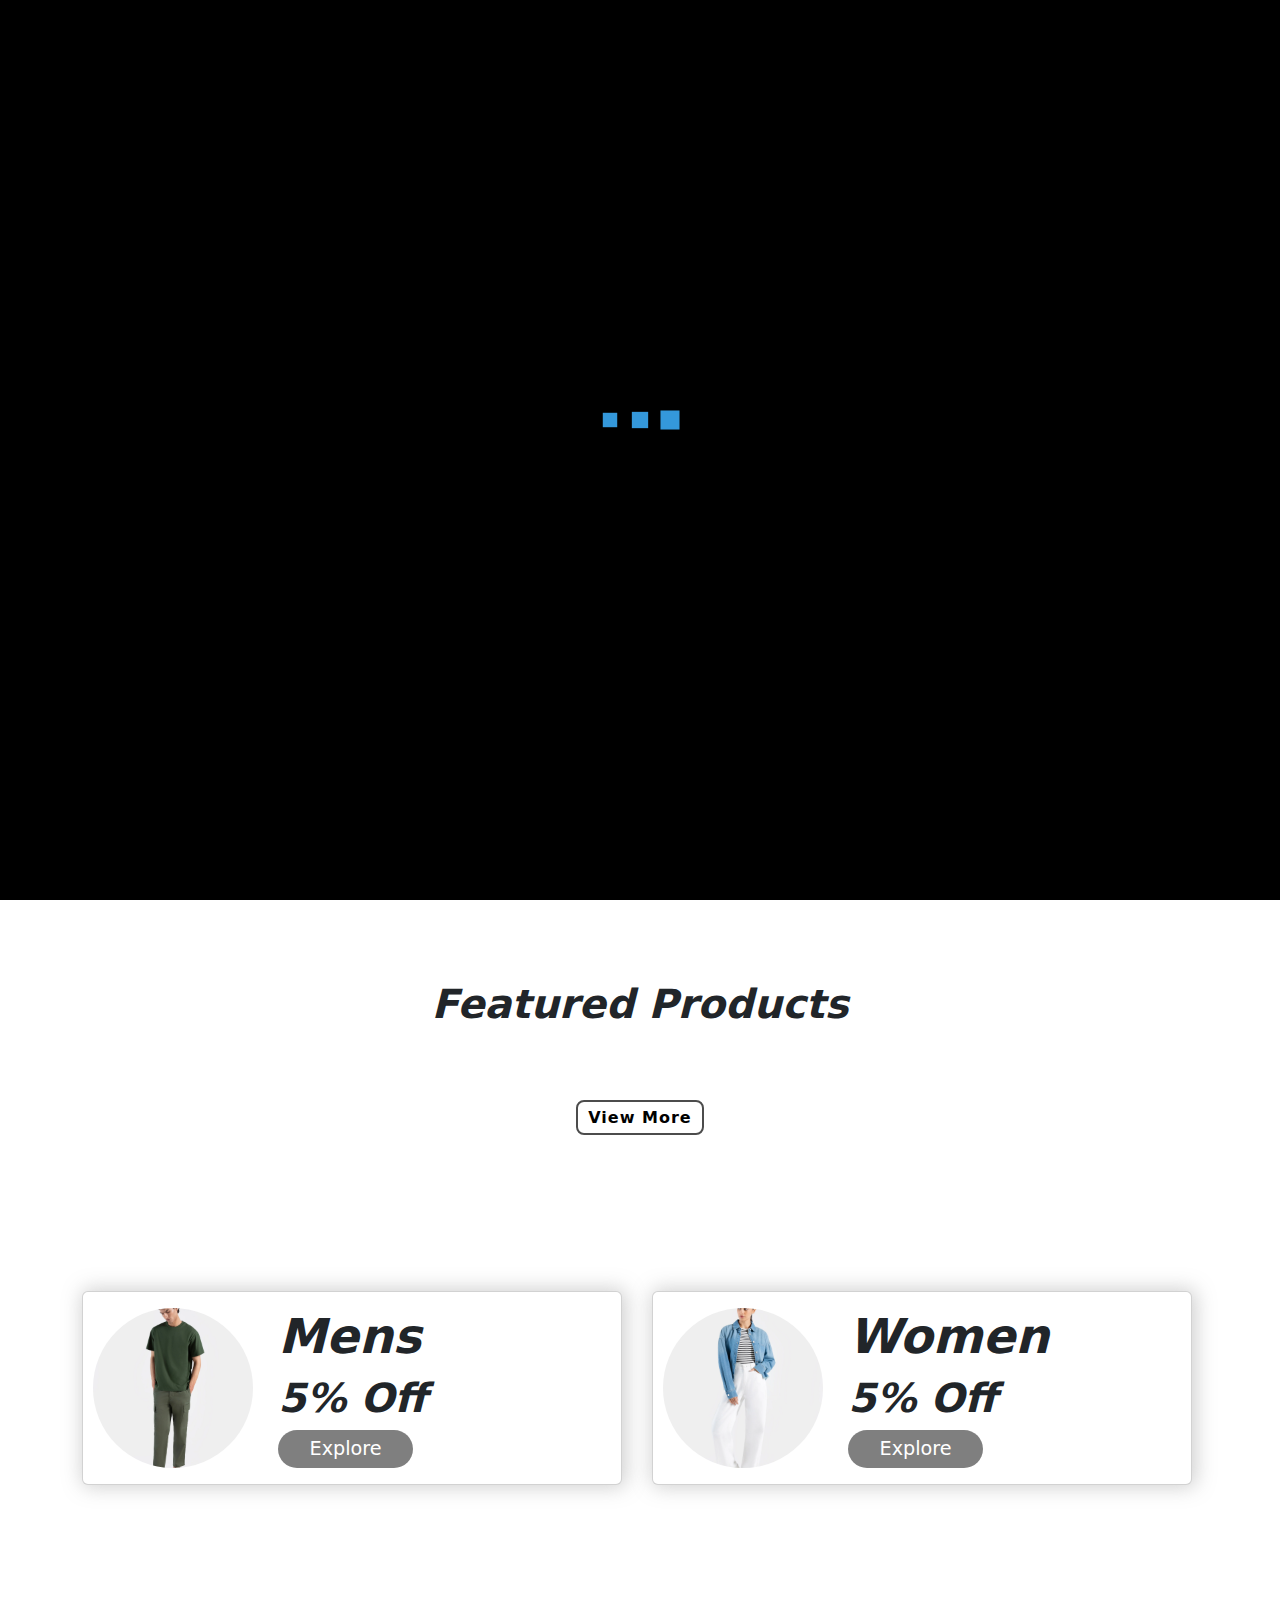
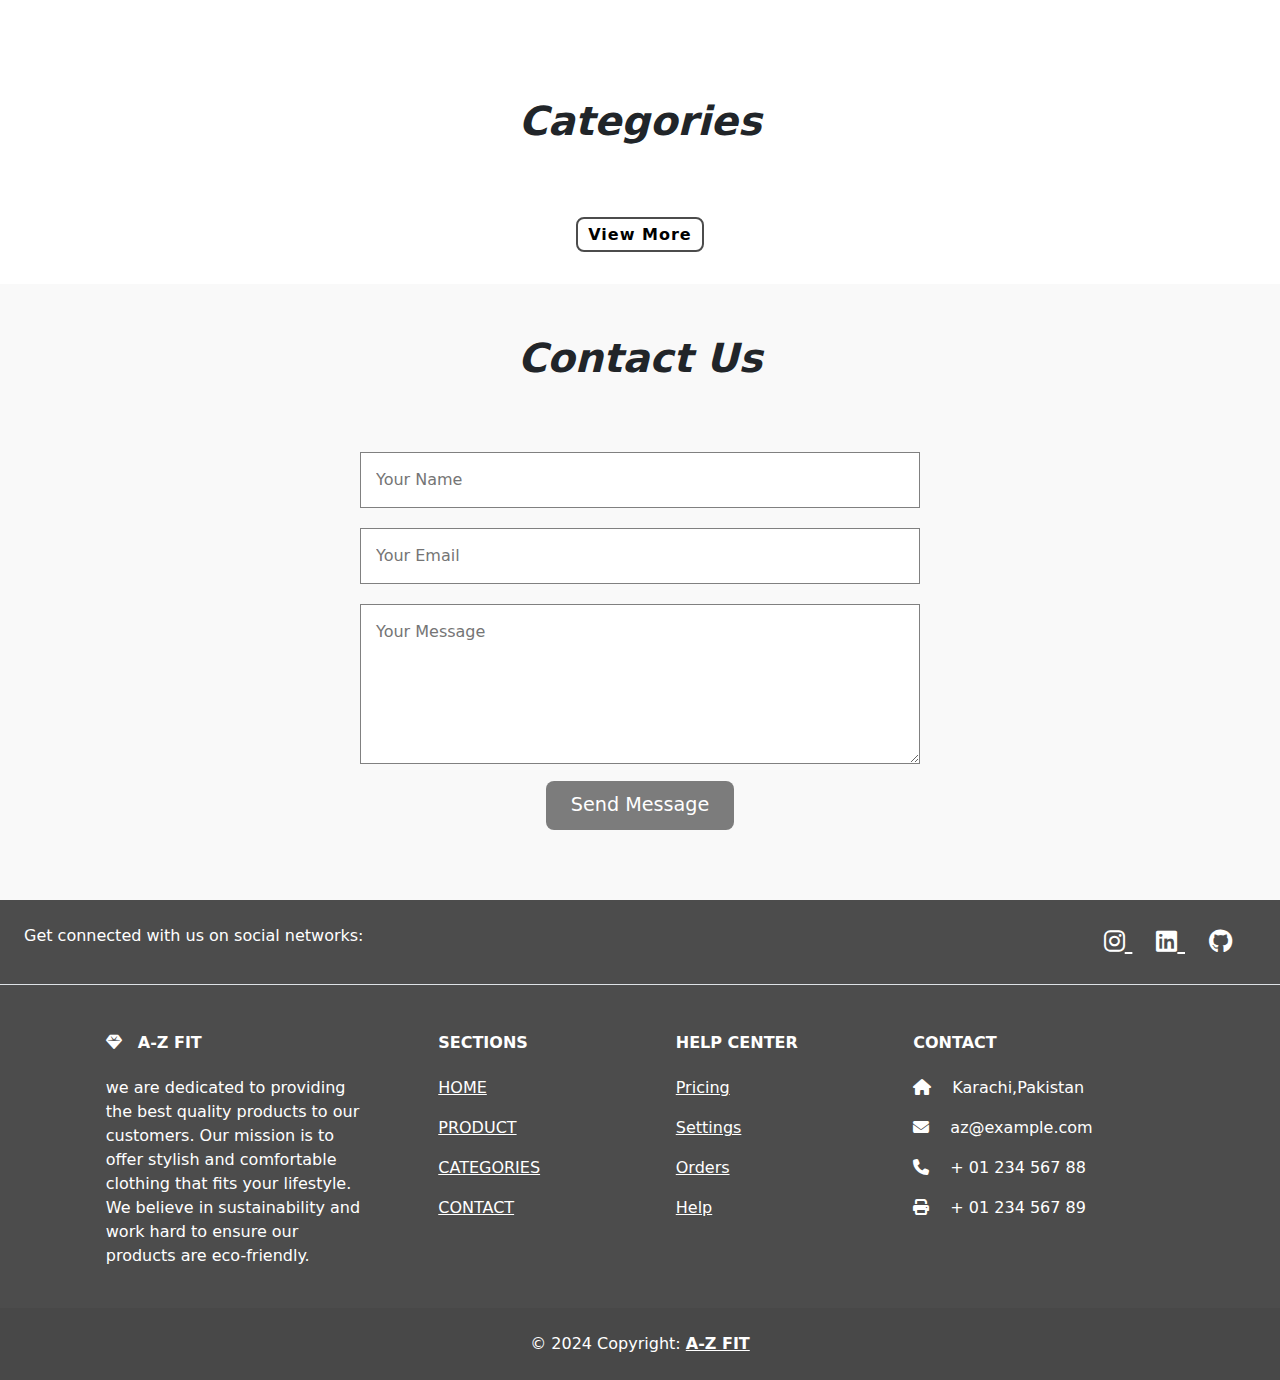
==== commit c4119dc4: "marquee" ====
--- a/index.html
+++ b/index.html
@@ -28,6 +28,32 @@
         <div class="box"></div>
       </div>
     </div>
+ <!-- marquee -->
+<marquee behavior="" direction=""> <div class="marquee">
+  <div style="margin-top: 0.8em; font-weight: bold; font-style: oblique;">
+  <p>
+    <span style="margin-right: 2em;"><i class="fas fa-tshirt icon"></i><i class="fas fa-tshirt icon"></i
+      ><i class="fas fa-tshirt icon"></i
+    ></span>
+    Discover our latest collection for men, women, and kids!
+    <span style="margin-right: 2em; margin-left: 2em;"
+      ><i class="fas fa-shipping-fast icon"></i
+      ><i class="fas fa-shipping-fast icon"></i
+    ></span>
+    Free express shipping on orders over $50.
+    <span style="margin-right: 2em; margin-left: 2em;"
+      ><i class="fas fa-tags icon"></i><i class="fas fa-tags icon"></i
+      ><i class="fas fa-tags icon"></i
+    ></span>
+    Limited time offer - Up to 50% off selected items.
+    <span style="margin-right: 2em; margin-left: 2em;"
+      ><i class="fas fa-gift icon"></i><i class="fas fa-gift icon"></i
+    ></span>
+    Join our VIP club for exclusive perks and rewards.
+  </p>
+
+</div>
+</marquee>
 
     <!-- hero-section  -->
     <section id="hero">
@@ -146,30 +172,7 @@
       </div>
     </section>
 
-    <!-- marquee -->
-    <div class="marquee">
-      <p>
-        <span
-          ><i class="fas fa-tshirt icon"></i><i class="fas fa-tshirt icon"></i
-          ><i class="fas fa-tshirt icon"></i
-        ></span>
-        Discover our latest collection for men, women, and kids!
-        <span
-          ><i class="fas fa-shipping-fast icon"></i
-          ><i class="fas fa-shipping-fast icon"></i
-        ></span>
-        Free express shipping on orders over $50.
-        <span
-          ><i class="fas fa-tags icon"></i><i class="fas fa-tags icon"></i
-          ><i class="fas fa-tags icon"></i
-        ></span>
-        Limited time offer - Up to 50% off selected items.
-        <span
-          ><i class="fas fa-gift icon"></i><i class="fas fa-gift icon"></i
-        ></span>
-        Join our VIP club for exclusive perks and rewards.
-      </p>
-    </div>
+   
 
     <!-- card section -->
     <section id="card">
--- a/style.css
+++ b/style.css
@@ -15,7 +15,7 @@
 #navigation {
   padding: 1% 2% !important;
   position: fixed !important;
-  top: 0% !important;
+  top: 8.4% !important;
   width: 100%;
   z-index: 3 !important;
   background-color: rgba(0, 0, 0, 0.644);
@@ -337,21 +337,24 @@
 }
 
 /* marquee */
-.marquee {
-  overflow: hidden;
-  position: relative;
-  background-color: #333;
+marquee {
+  /* overflow: hidden; */
+  background-color: #333 !important;
   color: #fff;
   height: 50px; 
-  line-height: 50px;
-}
-
-.marquee p {
+  /* line-height: 50px; */
+  z-index: 3;
+  position: fixed !important;
+  top: 0% !important;
+ padding: 0%;
+ margin: 0%;
+}
+
+/* .marquee p {
   position: absolute;
   width: 100%;
   height: 100%;
   margin: 0;
-  animation: marquee 25s linear infinite;
   white-space: nowrap;
   display: flex;
   align-items: center;
@@ -365,12 +368,12 @@
 .icon {
   font-size: 1.2rem;
   margin-right: 10px; 
-}
-
-@keyframes marquee {
+} */
+
+/* @keyframes marquee {
   0% { transform: translateX(100%); }
   100% { transform: translateX(-100%); }
-}
+} */
 
 /* loader */
 
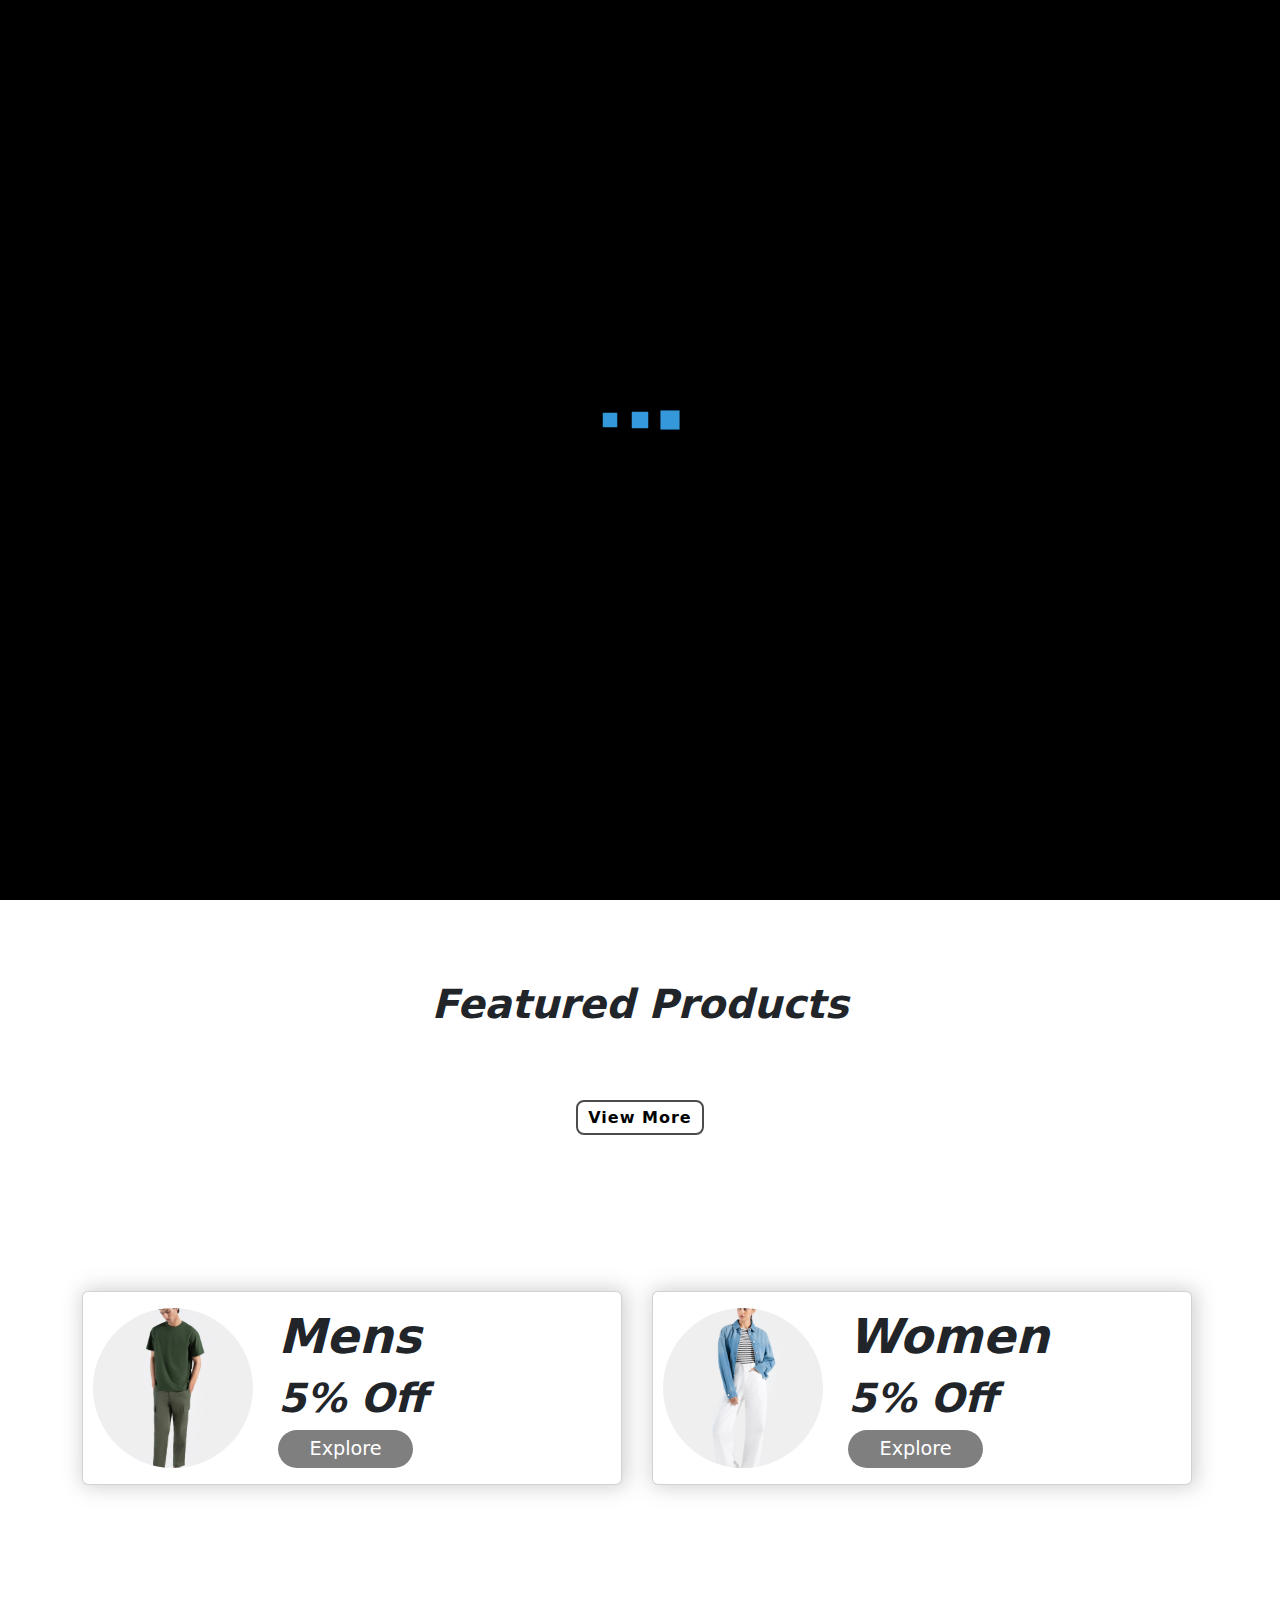
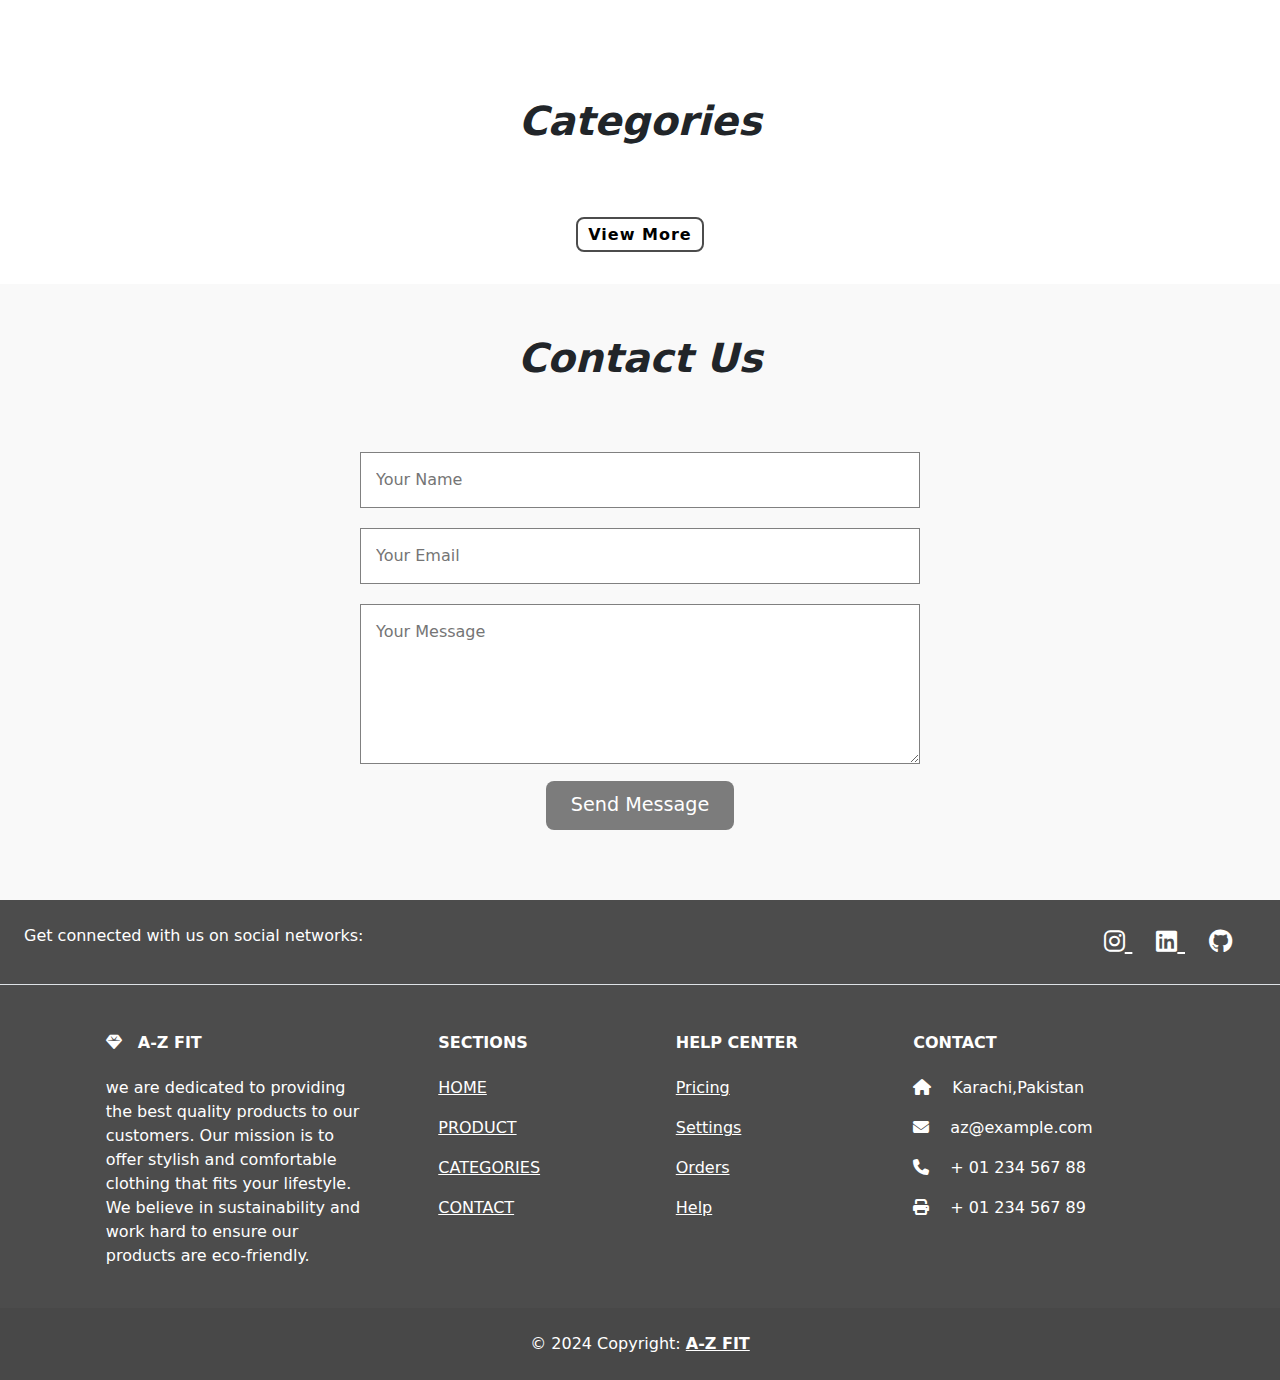
==== commit 43bb6eed: "marqueeeee set" ====
--- a/index.html
+++ b/index.html
@@ -28,8 +28,9 @@
         <div class="box"></div>
       </div>
     </div>
+
  <!-- marquee -->
-<marquee behavior="" direction=""> <div class="marquee">
+<marquee id="marquee"> <div class="marquee">
   <div style="margin-top: 0.8em; font-weight: bold; font-style: oblique;">
   <p>
     <span style="margin-right: 2em;"><i class="fas fa-tshirt icon"></i><i class="fas fa-tshirt icon"></i
@@ -172,8 +173,6 @@
       </div>
     </section>
 
-   
-
     <!-- card section -->
     <section id="card">
       <div class="container-sm mt-2" id="offercard">
--- a/style.css
+++ b/style.css
@@ -15,7 +15,7 @@
 #navigation {
   padding: 1% 2% !important;
   position: fixed !important;
-  top: 8.4% !important;
+  top: 50px !important;
   width: 100%;
   z-index: 3 !important;
   background-color: rgba(0, 0, 0, 0.644);
@@ -44,7 +44,7 @@
   flex-direction: column;
   justify-content: center;
   align-items: center;
-  height: 108vh;
+  height: 115vh;
   width: 100%;
   position: relative;
   z-index: 2;
@@ -338,11 +338,11 @@
 
 /* marquee */
 marquee {
-  /* overflow: hidden; */
-  background-color: #333 !important;
+  background-color: rgba(0, 0, 0, 0.644);
+  border-bottom: 1px solid #fff;
+  /* background-color: #333 !important; */
   color: #fff;
   height: 50px; 
-  /* line-height: 50px; */
   z-index: 3;
   position: fixed !important;
   top: 0% !important;
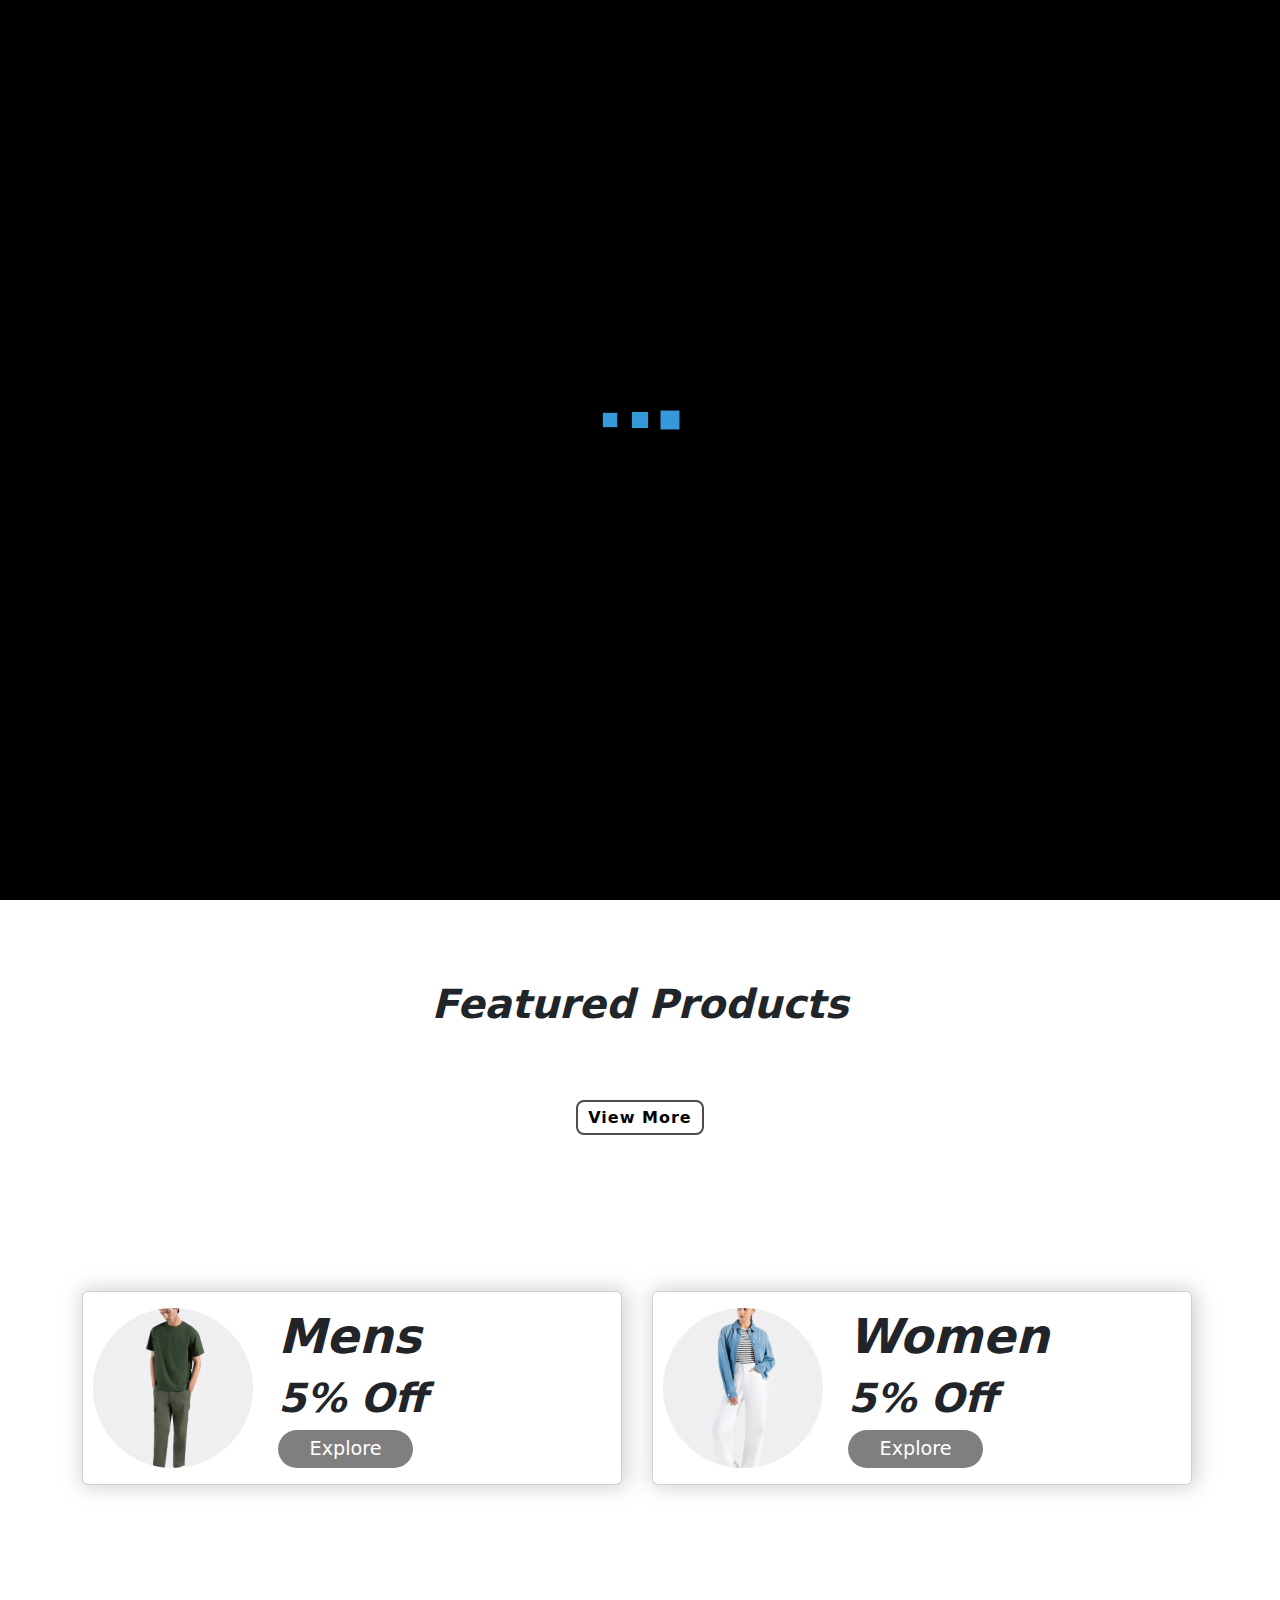
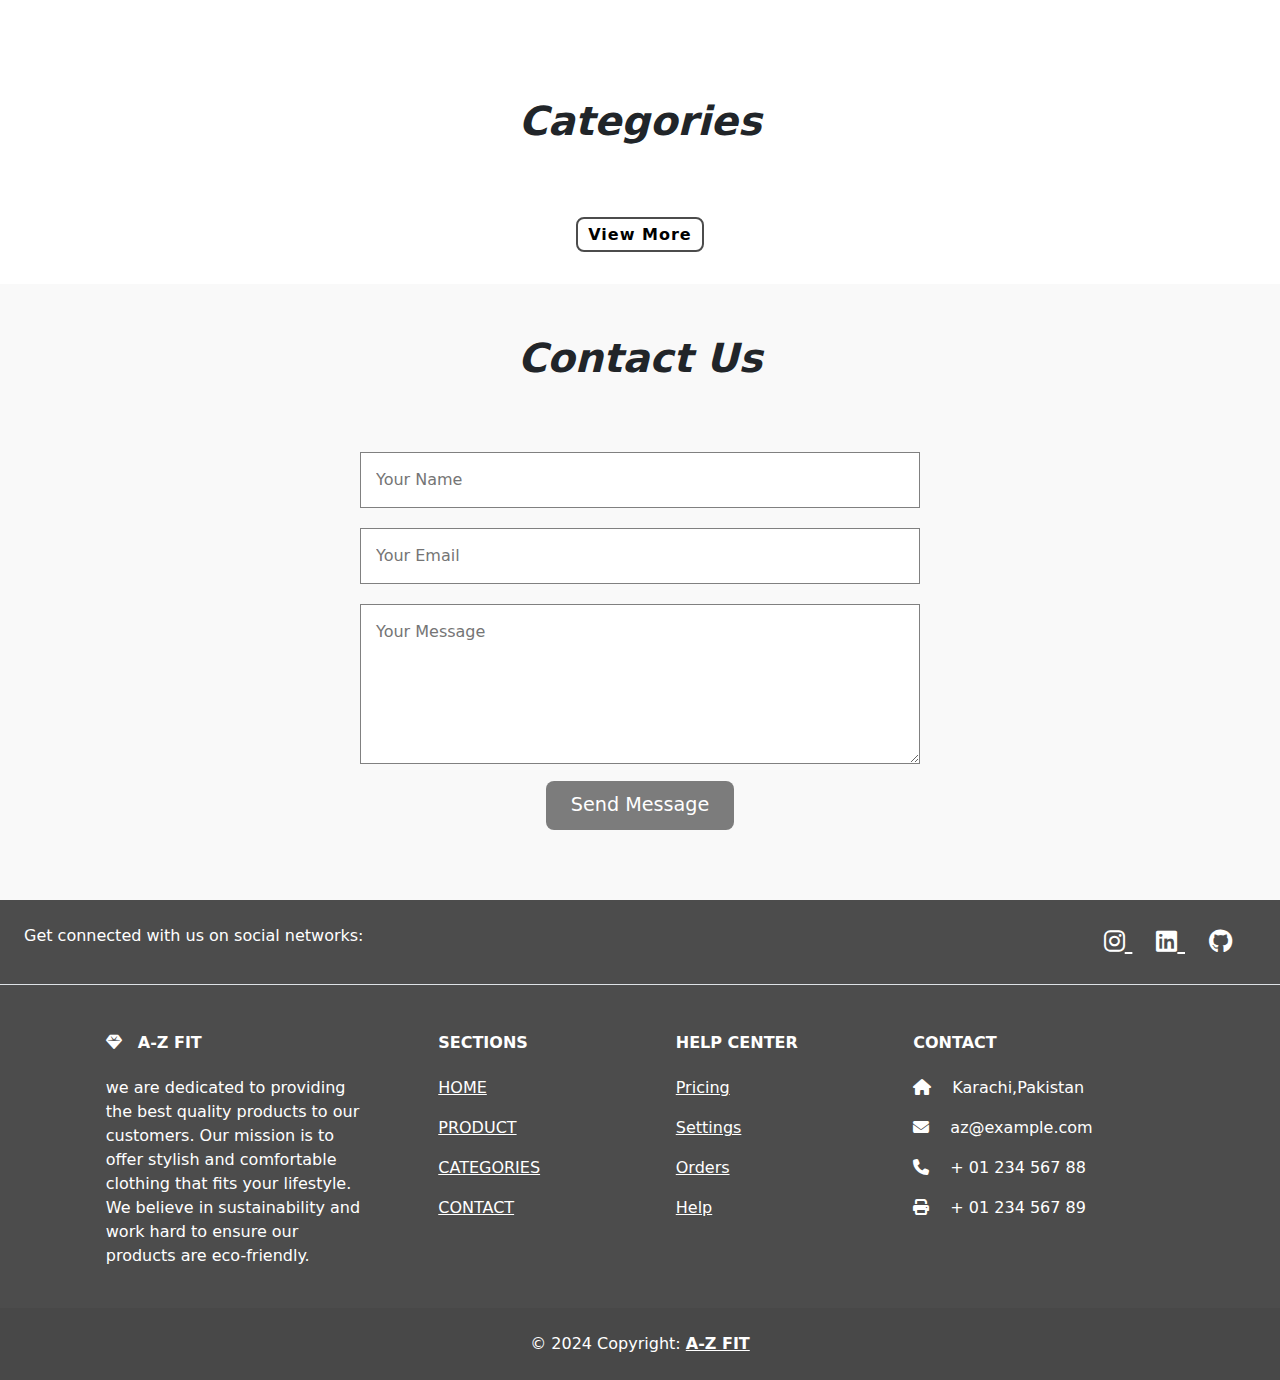
==== commit 6a43173e: "ad added" ====
--- a/index.html
+++ b/index.html
@@ -19,7 +19,30 @@
       href="https://cdnjs.cloudflare.com/ajax/libs/font-awesome/6.5.2/css/all.min.css"
     />
   </head>
-  <body>
+  <body id="body">
+<!-- ad -->
+    <div id="ad-bodyy">
+      <div class="containerr" id="advertisement">
+        <div class="close-icon" id="closeAd"><i class="fas fa-times"></i></div>
+        <div class="headerr">
+          <h1>AZ-FIT</h1>
+          <p>Deals and Discounts</p>
+        </div>
+  
+        <div class="advertisement">
+          <img src="./assets/sale live.jpg" alt="Product Image" style="width: 10em; height: 10em;">
+  
+          <div class="text-content">
+            <h2>Summer Sale!</h2>
+            <p>Get up to 50% off on all products. Limited time offer.</p>
+            <p>Shop now and stay fit with AZ-FIT!</p>
+          </div>
+          <video src="./assets/comingsoon.mp4" loop muted autoplay style="width: 10em; height: 10em;"></video>
+  
+        </div>
+      </div>
+    </div>
+
     <!-- loader -->
     <div class="loader-container">
       <div class="loader" id="loader">
@@ -30,8 +53,9 @@
     </div>
 
  <!-- marquee -->
-<marquee id="marquee"> <div class="marquee">
-  <div style="margin-top: 0.8em; font-weight: bold; font-style: oblique;">
+<marquee id="marquee"> 
+  <div class="marquee">
+  <div style="margin-top: 0.8em; font-weight: 400; font-style: oblique;">
   <p>
     <span style="margin-right: 2em;"><i class="fas fa-tshirt icon"></i><i class="fas fa-tshirt icon"></i
       ><i class="fas fa-tshirt icon"></i
--- a/style.css
+++ b/style.css
@@ -350,30 +350,7 @@
  margin: 0%;
 }
 
-/* .marquee p {
-  position: absolute;
-  width: 100%;
-  height: 100%;
-  margin: 0;
-  white-space: nowrap;
-  display: flex;
-  align-items: center;
-  font-weight: bold; 
-}
-
-.marquee p span {
-  margin-right: 20px;
-}
-
-.icon {
-  font-size: 1.2rem;
-  margin-right: 10px; 
-} */
-
-/* @keyframes marquee {
-  0% { transform: translateX(100%); }
-  100% { transform: translateX(-100%); }
-} */
+
 
 /* loader */
 
@@ -413,4 +390,112 @@
   }
 
 
-
+  /* Advertisement */
+
+  #ad-bodyy {
+    font-family: Arial, sans-serif;
+    margin: 0;
+    padding: 0;
+    background-color: rgba(0, 0, 0, 0.9);
+    display: flex;
+    justify-content: center;
+    align-items: center;
+    position: fixed;
+    top: 0;
+    left: 0;
+    width: 100%;
+    height: 100%;
+    display: none;
+    z-index: 1000; /* Ensure it is on top */
+  }
+
+  .containerr {
+    border: 2px solid white;
+    max-width: 70%;
+    width: 100%;
+    max-height: 90%;
+    height: auto;
+    overflow-y: auto;
+    box-shadow: 0 0 10px rgba(0, 0, 0, 0.1);
+    padding: 20px;
+    position: relative;
+    display: none;
+    background: #44A08D;
+    background: -webkit-linear-gradient(to right, #093637, #44A08D);
+    background: linear-gradient(to right, #093637, #44A08D);
+  }
+
+  .headerr {
+    text-align: center;
+    padding-bottom: 20px;
+    color: white;
+                font-weight: bold;
+                font-style: italic;
+  }
+
+  .advertisement {
+    color: white;
+    display: flex;
+    flex-wrap: wrap;
+    justify-content: space-around;
+    align-items: center;
+  }
+
+  .advertisement img,
+  .advertisement video {
+    max-width: 45%;
+    height: auto;
+    margin-bottom: 20px;
+  }
+
+  .text-content {
+    flex: 1;
+    padding: 20px;
+    text-align: center;
+
+  }
+
+  .close-icon {
+    position: absolute;
+    top: 10px;
+    right: 10px;
+    cursor: pointer;
+    color: #333;
+    font-size: 24px;
+  }
+
+  @media screen and (max-width: 600px) {
+    .advertisement {
+      flex-direction: column;
+      text-align: center;
+    }
+
+    .advertisement img,
+    .advertisement video {
+      max-width: 100%;
+    }
+
+    .text-content {
+      padding: 20px 0;
+    }
+
+    .containerr {
+      max-width: 80%;
+  }
+  }
+
+
+  @media screen and (max-width: 800px) {
+    .advertisement {
+      flex-direction: column;
+      text-align: center;
+    }
+
+    .advertisement img,
+    .advertisement video {
+      max-width: 100%;
+    }
+
+    .text-content {
+      padding: 20px 0;
+    }}
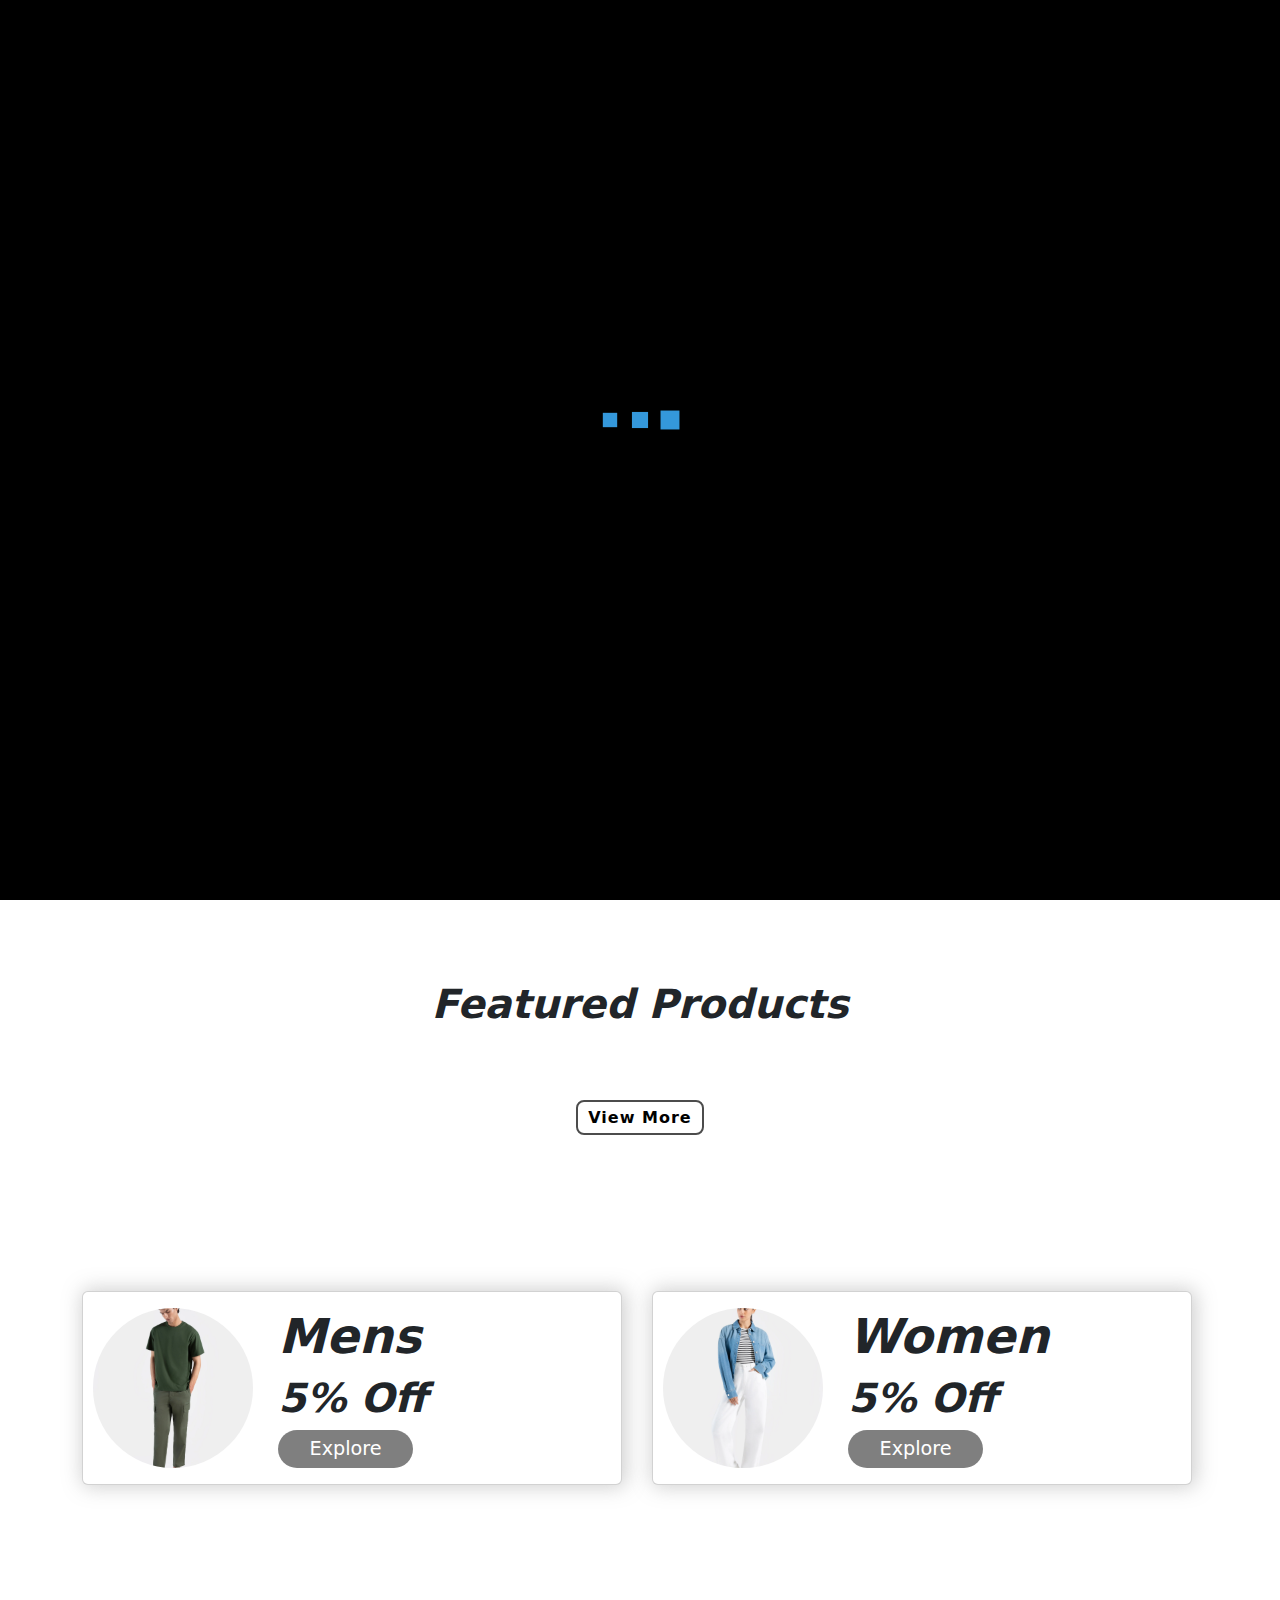
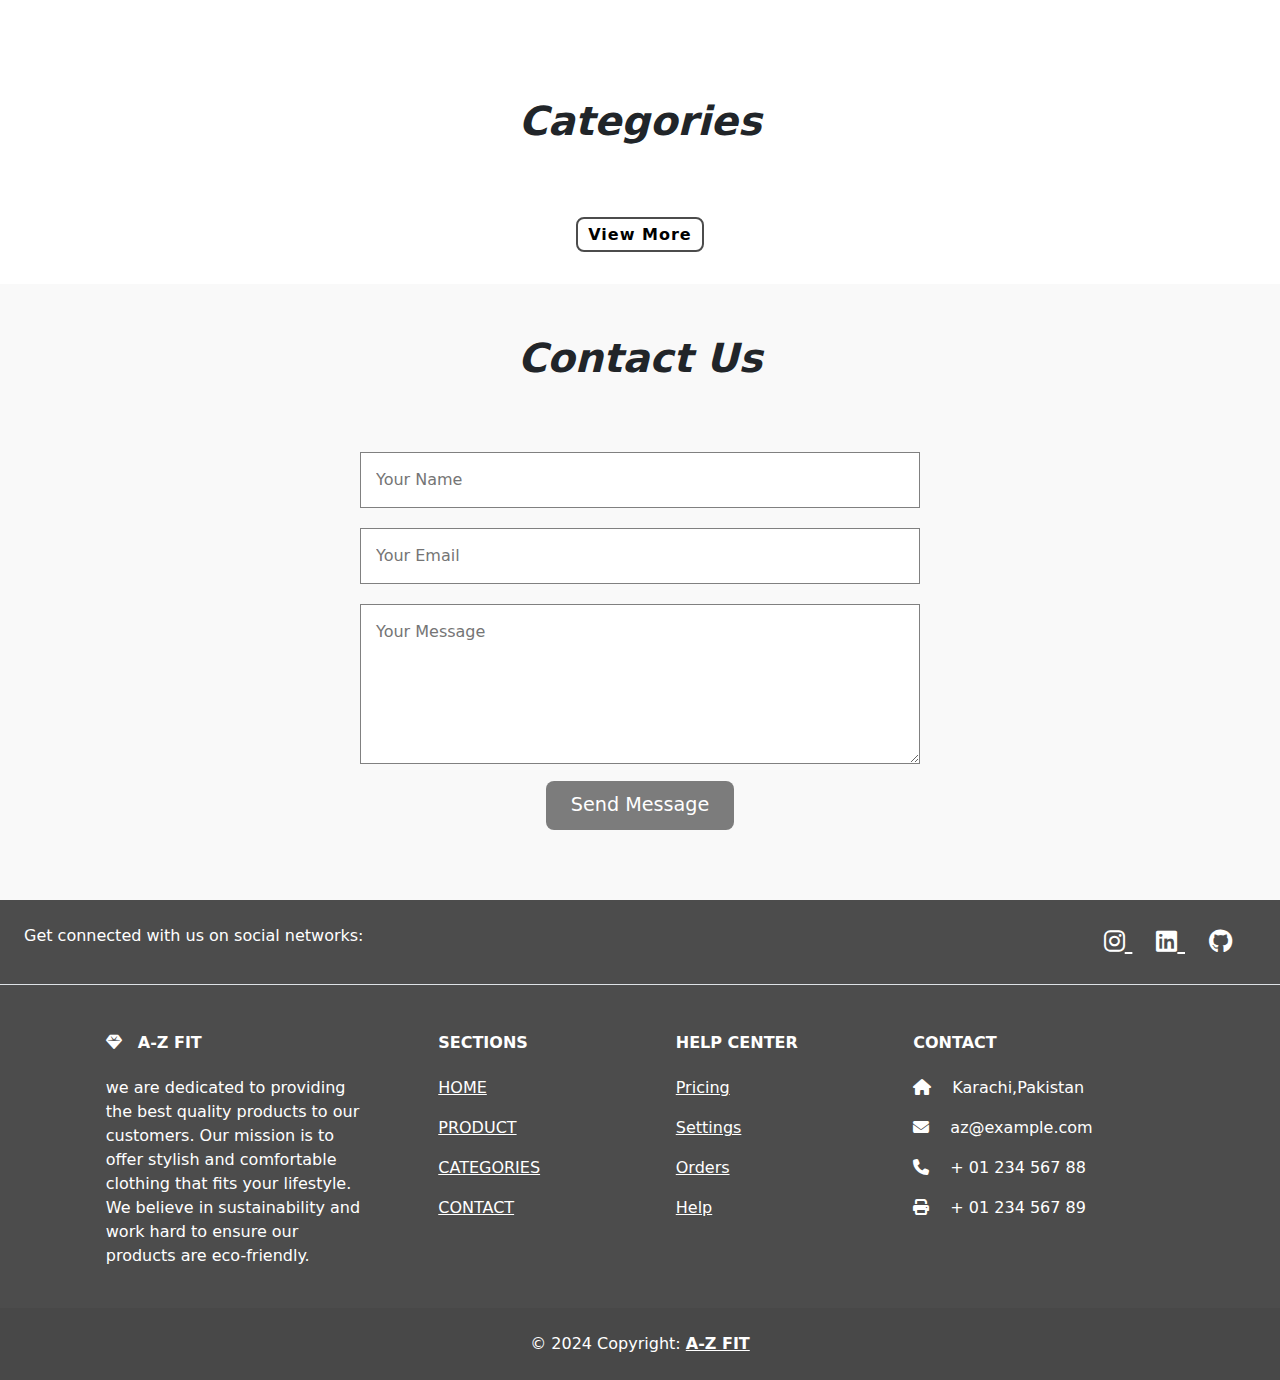
==== commit 1addd344: "testing" ====
--- a/index.html
+++ b/index.html
@@ -160,7 +160,7 @@
 
       <!-- hero sec -->
       <div class="hero-sec-desc">
-        <h2 class="heading1 text-center">Elevate Your Style</h2>
+        <h2 class="heading1 text-center">Elevate eour Style</h2>
         <h5 class="tagline text-center">
           Discover Timeless Elegance in Every Stitch
         </h5>
--- a/style.css
+++ b/style.css
@@ -5,13 +5,22 @@
 }
 /* hero */
 #hero {
-  background-image: url(./assets/hr.jpg);
+  background-image: url(./assets/hero.jpg);
   background-size: cover;
   height: 100vh;
   width: 100%;
   position: relative;
 }
-
+@media(max-width:912px){
+  #hero {
+    background-image: url(./assets/hero.jpg);
+    background-size: cover;
+    background-position: center;
+    height: 100vh;
+    width: 100%;
+    position: relative;
+  }
+}
 #navigation {
   padding: 1% 2% !important;
   position: fixed !important;
@@ -280,6 +289,8 @@
     width: 100%;
   }
 }
+
+
 
 /* Contact */
 .contact {
@@ -460,7 +471,7 @@
     top: 10px;
     right: 10px;
     cursor: pointer;
-    color: #333;
+    color: #fff;
     font-size: 24px;
   }
 
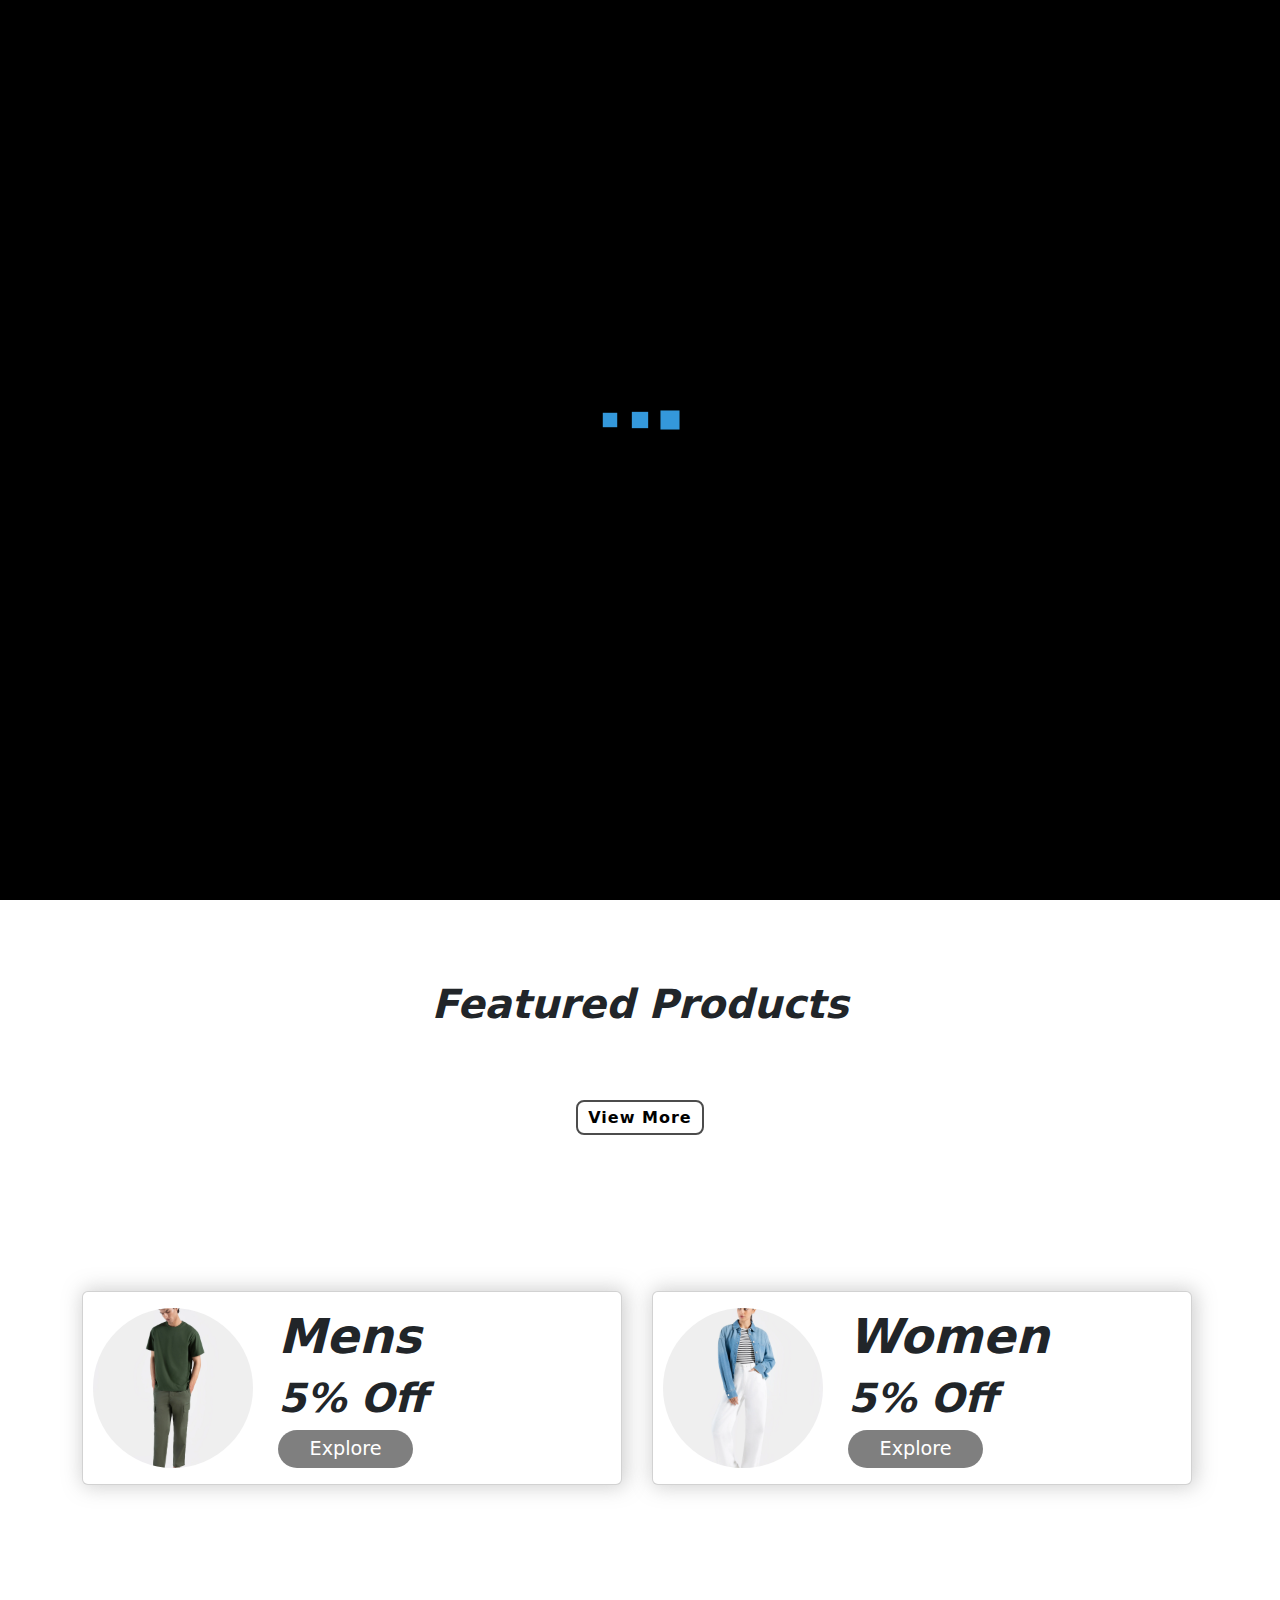
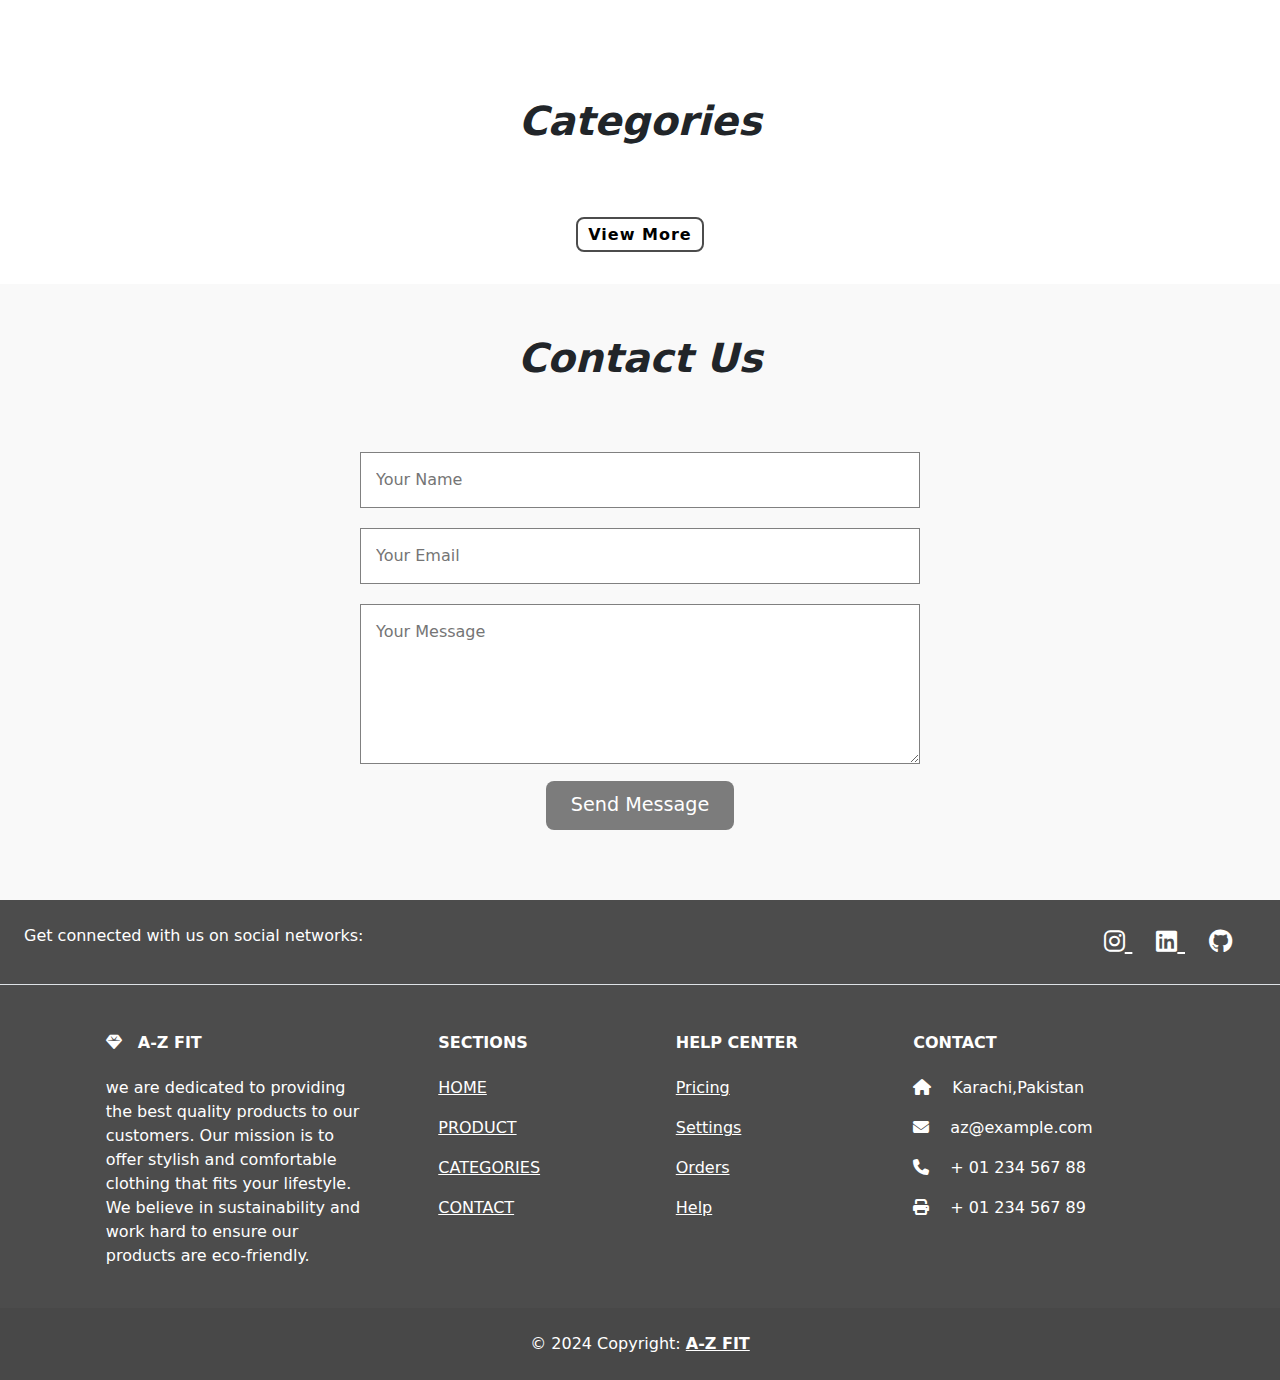
==== commit bb57f57d: "testing2" ====
--- a/index.html
+++ b/index.html
@@ -160,7 +160,7 @@
 
       <!-- hero sec -->
       <div class="hero-sec-desc">
-        <h2 class="heading1 text-center">Elevate eour Style</h2>
+        <h2 class="heading1 text-center">Elevate Your Style</h2>
         <h5 class="tagline text-center">
           Discover Timeless Elegance in Every Stitch
         </h5>
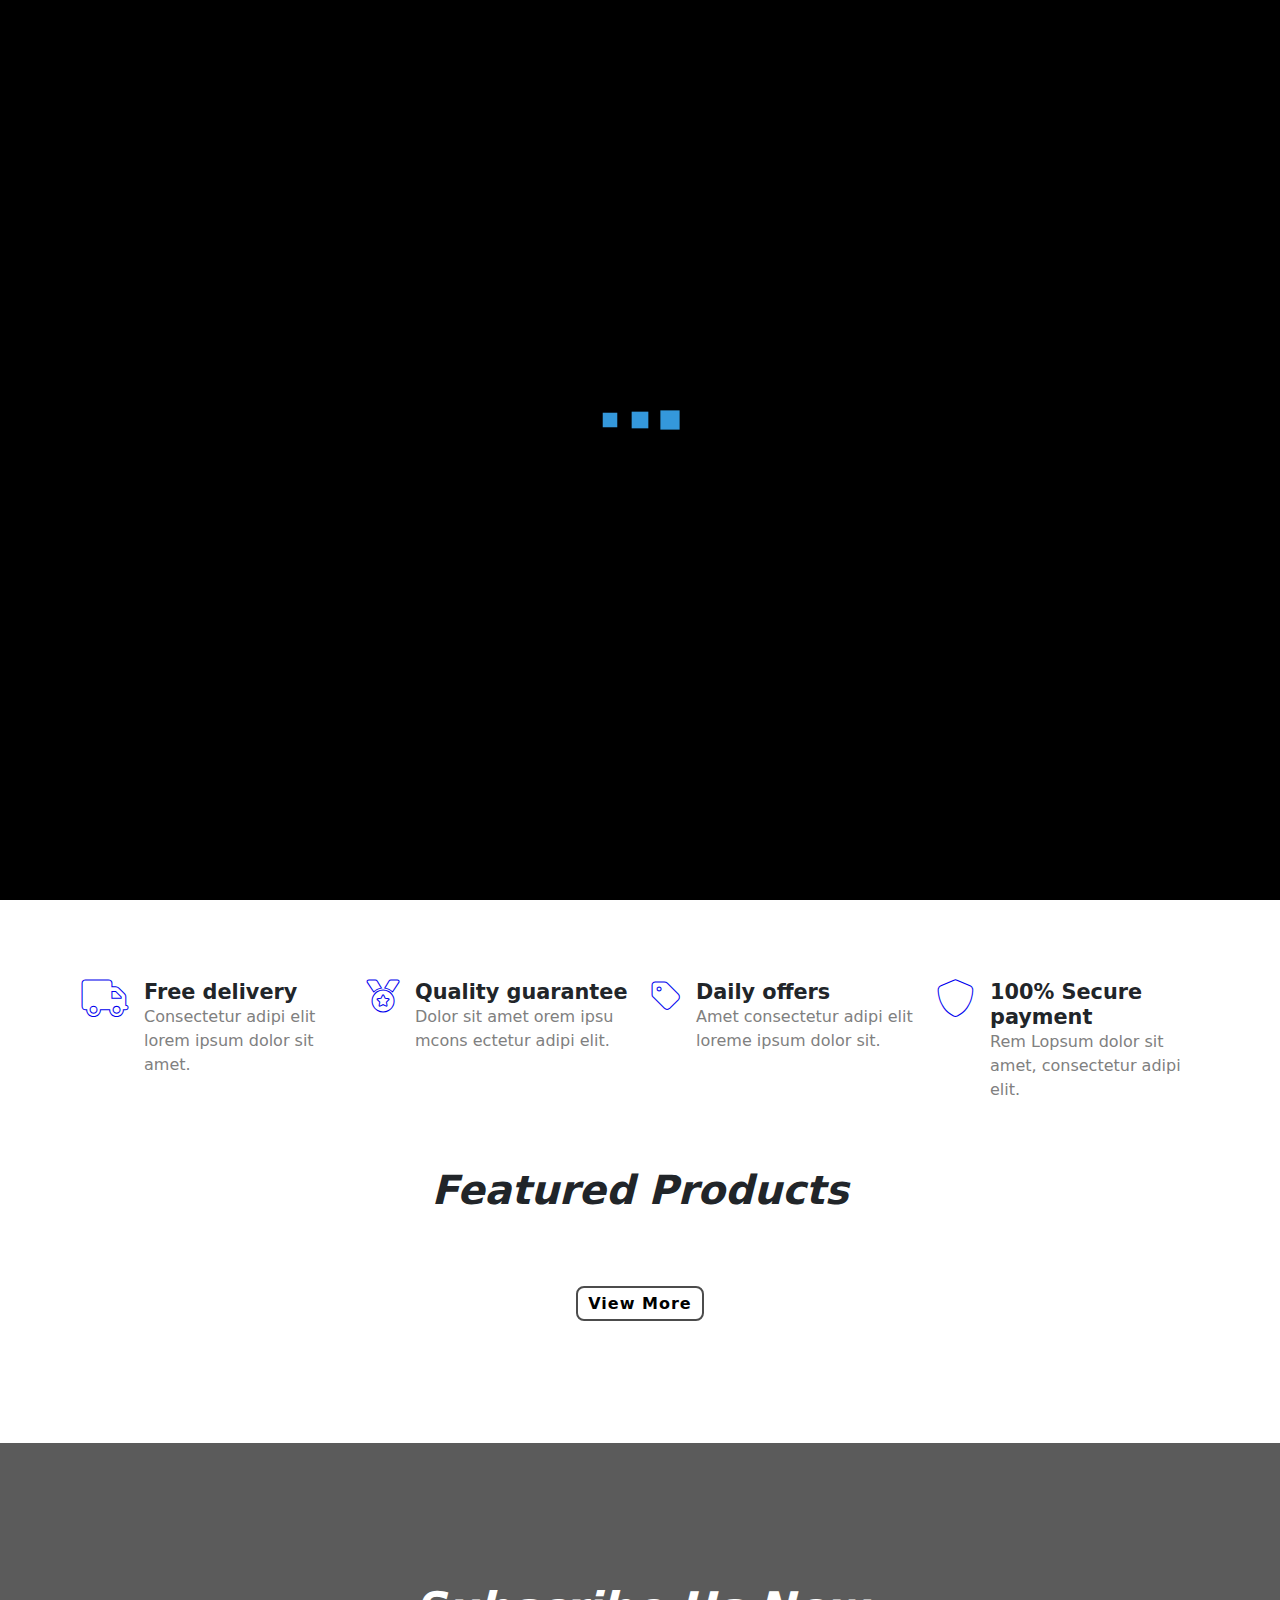
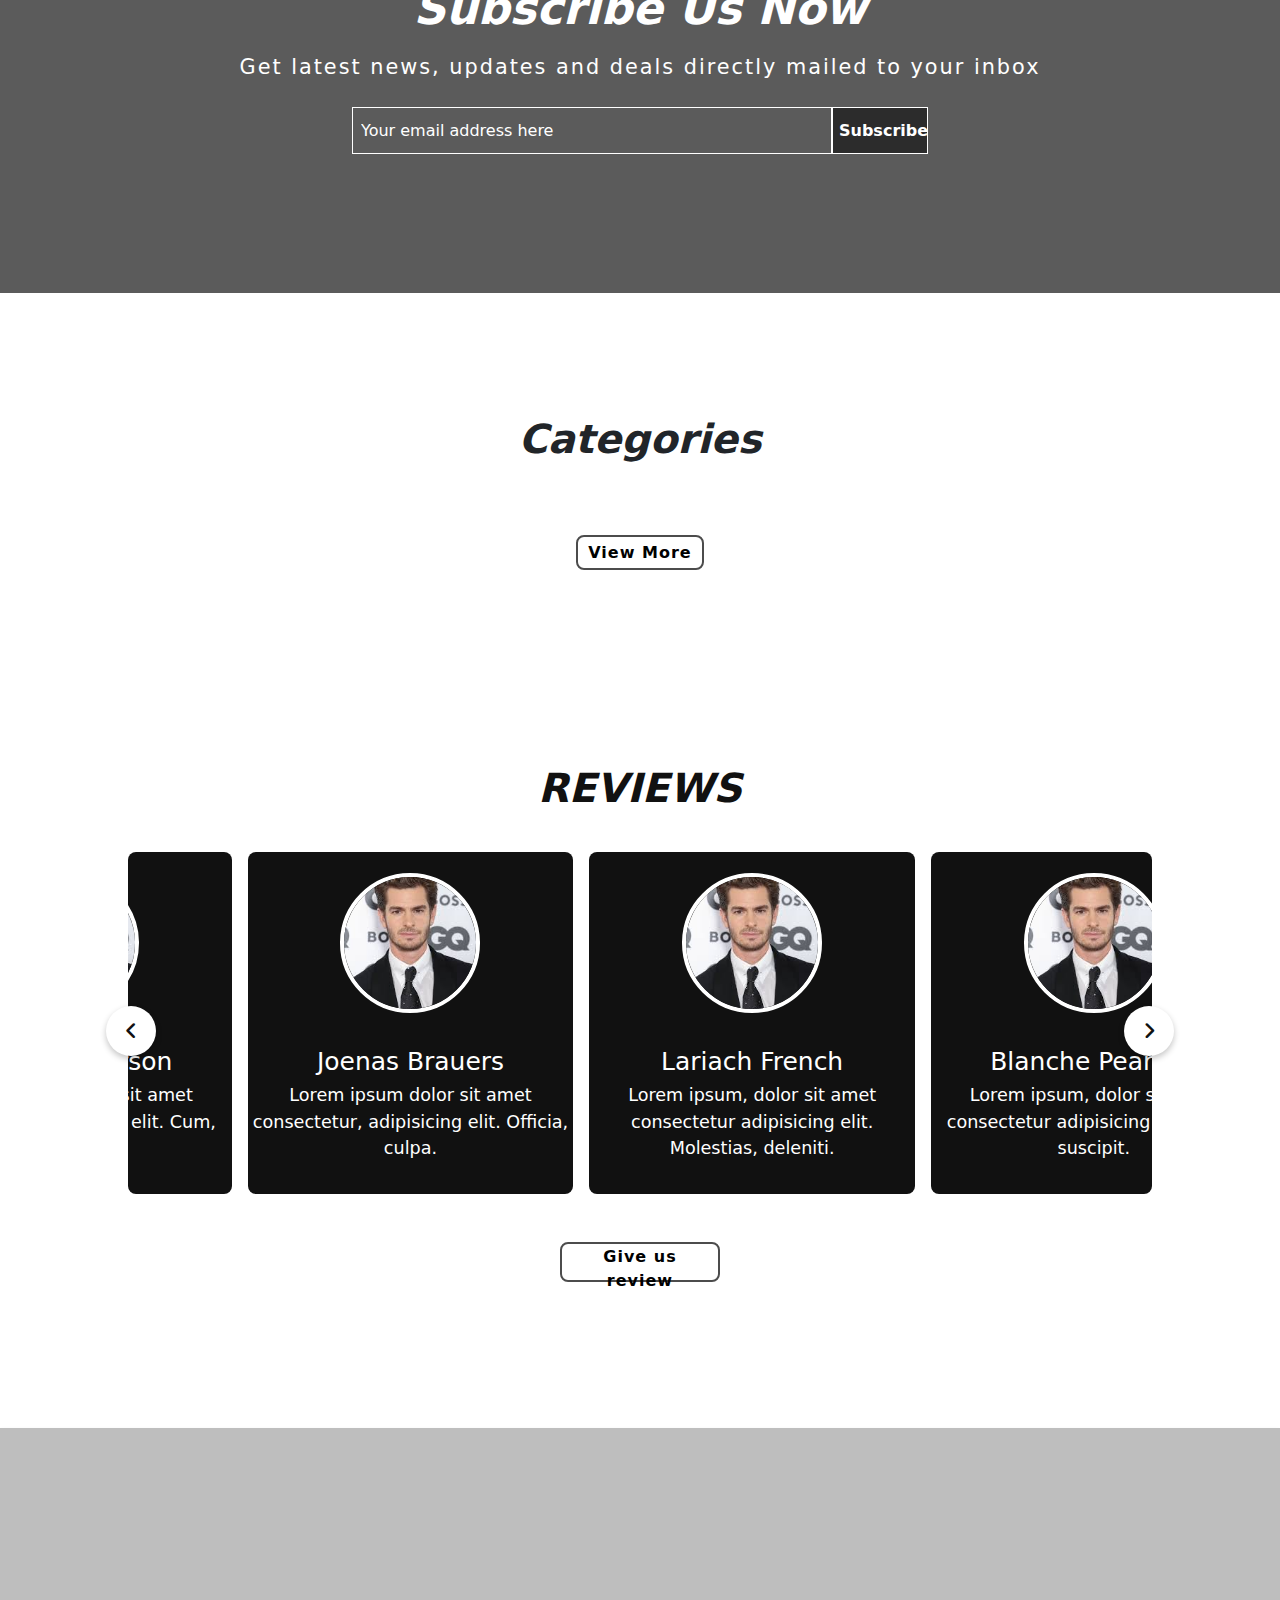
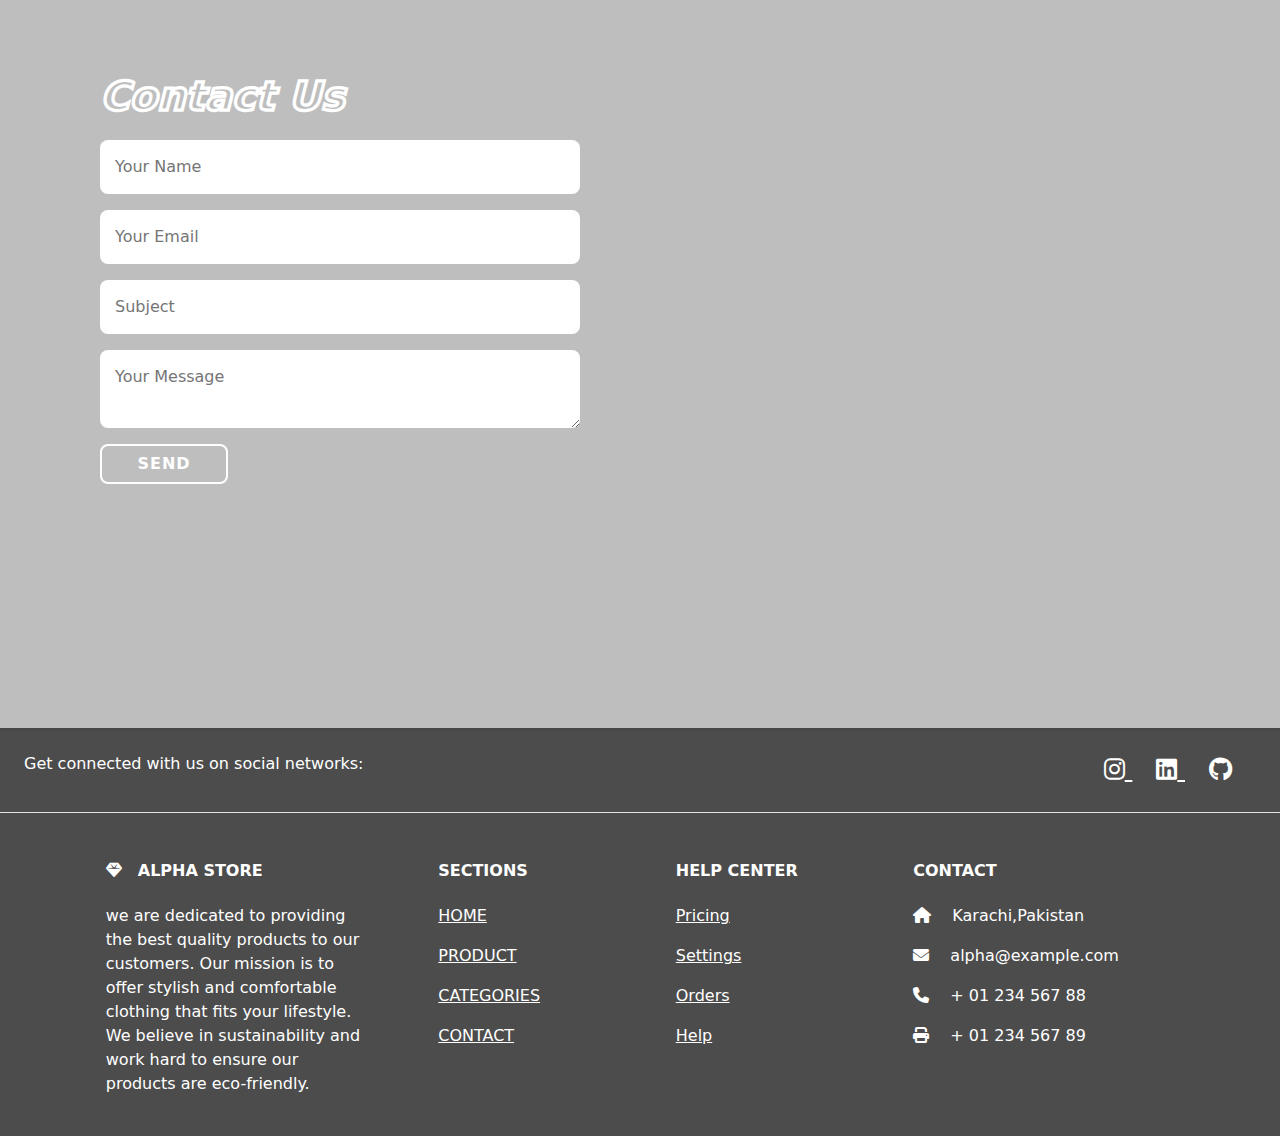
==== commit d07bb97b: "changing" ====
--- a/index.html
+++ b/index.html
@@ -3,7 +3,7 @@
   <head>
     <meta charset="UTF-8" />
     <meta name="viewport" content="width=device-width, initial-scale=1.0" />
-    <title>A-Z FIT</title>
+    <title>Alpha Store</title>
 
     <link rel="stylesheet" href="style.css" />
 
@@ -25,7 +25,7 @@
       <div class="containerr" id="advertisement">
         <div class="close-icon" id="closeAd"><i class="fas fa-times"></i></div>
         <div class="headerr">
-          <h1>AZ-FIT</h1>
+          <h1>Alpha Store</h1>
           <p>Deals and Discounts</p>
         </div>
   
@@ -52,33 +52,6 @@
       </div>
     </div>
 
- <!-- marquee -->
-<marquee id="marquee"> 
-  <div class="marquee">
-  <div style="margin-top: 0.8em; font-weight: 400; font-style: oblique;">
-  <p>
-    <span style="margin-right: 2em;"><i class="fas fa-tshirt icon"></i><i class="fas fa-tshirt icon"></i
-      ><i class="fas fa-tshirt icon"></i
-    ></span>
-    Discover our latest collection for men, women, and kids!
-    <span style="margin-right: 2em; margin-left: 2em;"
-      ><i class="fas fa-shipping-fast icon"></i
-      ><i class="fas fa-shipping-fast icon"></i
-    ></span>
-    Free express shipping on orders over $50.
-    <span style="margin-right: 2em; margin-left: 2em;"
-      ><i class="fas fa-tags icon"></i><i class="fas fa-tags icon"></i
-      ><i class="fas fa-tags icon"></i
-    ></span>
-    Limited time offer - Up to 50% off selected items.
-    <span style="margin-right: 2em; margin-left: 2em;"
-      ><i class="fas fa-gift icon"></i><i class="fas fa-gift icon"></i
-    ></span>
-    Join our VIP club for exclusive perks and rewards.
-  </p>
-
-</div>
-</marquee>
 
     <!-- hero-section  -->
     <section id="hero">
@@ -93,7 +66,7 @@
                 font-style: italic;
               "
             >
-              A-Z FIT
+            Alpha Store
             </h2>
           </a>
           <button
@@ -143,7 +116,7 @@
               >
                 <img
                   src="./assets/icons8-add-to-cart-60.png"
-                  style="width: 2em; height: 2em"
+                  style="width: 2em; height: 2em;"
                   alt=""
                 />
                 <span
@@ -168,6 +141,59 @@
       </div>
       <div id="overlay"></div>
     </section>
+
+
+      <!-- service -->
+  <section id="company-services" class="padding-large">
+    <div class="container">
+      <div class="row">
+        <div class="col-lg-3 col-md-6 pb-3">
+          <div class="icon-box d-flex">
+            <div class="icon-box-icon pe-3 pb-3">
+              <i class="fa-solid fa-truck" style="font-size: 2.3em;"></i>
+            </div>
+            <div class="icon-box-content">
+              <h3 class="card-title  text-dark">Free delivery</h3>
+              <p>Consectetur adipi elit lorem ipsum dolor sit amet.</p>
+            </div>
+          </div>
+        </div>
+        <div class="col-lg-3 col-md-6 pb-3">
+          <div class="icon-box d-flex">
+            <div class="icon-box-icon pe-3 pb-3">
+              <i class="fa-solid fa-medal" style="font-size: 2rem;"></i>
+            </div>
+            <div class="icon-box-content">
+              <h3 class="card-title  text-dark">Quality guarantee</h3>
+              <p>Dolor sit amet orem ipsu mcons ectetur adipi elit.</p>
+            </div>
+          </div>
+        </div>
+        <div class="col-lg-3 col-md-6 pb-3">
+          <div class="icon-box d-flex">
+            <div class="icon-box-icon pe-3 pb-3">
+              <i class="fa-solid fa-tag" style="font-size: 2rem;"></i>
+            </div>
+            <div class="icon-box-content">
+              <h3 class="card-title  text-dark">Daily offers</h3>
+              <p>Amet consectetur adipi elit loreme ipsum dolor sit.</p>
+            </div>
+          </div>
+        </div>
+        <div class="col-lg-3 col-md-6 pb-3">
+          <div class="icon-box d-flex">
+            <div class="icon-box-icon pe-3 pb-3">
+              <i class="fa-solid fa-shield" style="font-size: 2.3rem;"></i>
+            </div>
+            <div class="icon-box-content">
+              <h3 class="card-title t text-dark">100% Secure payment</h3>
+              <p>Rem Lopsum dolor sit amet, consectetur adipi elit.</p>
+            </div>
+          </div>
+        </div>
+      </div>
+    </div>
+  </section>
 
     <!-- product section -->
     <section id="second">
@@ -197,109 +223,28 @@
       </div>
     </section>
 
-    <!-- card section -->
-    <section id="card">
-      <div class="container-sm mt-2" id="offercard">
-        <div class="row">
-          <div class="col">
-            <div
-              class="card mb-3"
-              style="
-                max-width: 540px;
-                box-shadow: 2px 0px 20px 2px rgba(128, 128, 128, 0.381);
-              "
-              data-aos="fade-up"
-              data-aos-duration="1000"
-            >
-              <div class="row g-0">
-                <div class="col-md-4">
-                  <div class="cardimg">
-                    <img
-                      src="./assets/men.webp"
-                      alt="Burger"
-                      class="img-fluid rounded-start"
-                    />
-                  </div>
-                </div>
-                <div class="col-md-8">
-                  <div class="card-body">
-                    <h5
-                      class="card-title"
-                      style="
-                        font-size: 3rem;
-                        font-weight: bold;
-                        font-style: oblique;
-                      "
-                    >
-                      Mens
-                    </h5>
-                    <h6
-                      class="card-text"
-                      style="
-                        font-size: 2.5rem;
-                        font-weight: bold;
-                        font-style: oblique;
-                      "
-                    >
-                      <span>5%</span> Off
-                    </h6>
-                    <button class="explore-btn">Explore</button>
-                  </div>
-                </div>
-              </div>
-            </div>
-          </div>
-          <div class="col">
-            <div
-              class="card mb-3"
-              style="
-                max-width: 540px;
-                box-shadow: 2px 0px 20px 2px rgba(128, 128, 128, 0.381);
-              "
-              data-aos="fade-up"
-              data-aos-duration="1000"
-            >
-              <div class="row g-0">
-                <div class="col-md-4">
-                  <div class="cardimg">
-                    <img
-                      src="assets/women.webp"
-                      class="img-fluid rounded-start"
-                      alt="pizza"
-                    />
-                  </div>
-                </div>
-                <div class="col-md-8">
-                  <div class="card-body" style="line-height: 0%">
-                    <h5
-                      class="card-title"
-                      style="
-                        font-size: 3rem;
-                        font-weight: bold;
-                        font-style: oblique;
-                      "
-                    >
-                      Women
-                    </h5>
-                    <h6
-                      class="card-text"
-                      style="
-                        font-size: 2.5rem;
-                        font-weight: bold;
-                        font-style: oblique;
-                      "
-                    >
-                      <span>5%</span> Off
-                    </h6>
-                    <button class="explore-btn">Explore</button>
-                  </div>
-                </div>
-              </div>
-            </div>
-          </div>
-        </div>
-      </div>
-    </section>
+ 
+     <!-- subscribe -->
+
+ <section id="subscribe">
+  <div id="subscribe-bg">
+    <h2>
+      Subscribe Us Now
+    </h2>
+    <p>
+      Get latest news, updates and deals directly mailed to your inbox
+    </p>
+   <form action="">
+    <input type="text" placeholder="Your email address here">
+     <button >
+      Subscribe
+     </button>
+   </form>
+    <div id="subscribe-overlay"></div>
+
+  </div>
+
+</section>
 
     <!-- categories section -->
     <section id="second">
@@ -329,30 +274,95 @@
       </div>
     </section>
 
-    <!-- Contact Section -->
-    <section class="contact">
-      <h2
-        style="
-          text-align: center;
-          font-size: 2.5rem;
-          font-weight: bold;
-          font-style: oblique;
-          margin-bottom: 1em;
-        "
-        id="contact"
-      >
-        Contact Us
+
+  <!-- review -->
+
+  <section id="review">
+    <h2 style="text-align: center;">
+      REVIEWS
+    </h2>
+    <div class="wrapper">
+      <i id="left" class="fa-solid fa-angle-left"></i>
+      <ul class="carousel">
+        <li class="card-r">
+          <div class="img"><img src="./assets/formal.jpg" alt="img" draggable="false"></div>
+          <h3>Blanche Pearson</h3>
+          <p>Lorem ipsum, dolor sit amet consectetur adipisicing elit. Cum, suscipit.</p>
+        </li>
+        <li class="card-r">
+          <div class="img"><img src="./assets/formal.jpg" alt="img" draggable="false"></div>
+          <h3>Joenas Brauers</h3>
+          <p>Lorem ipsum dolor sit amet consectetur, adipisicing elit. Officia, culpa.</p>
+        </li>
+        <li class="card-r">
+          <div class="img"><img src="assets/formal.jpg" alt="img" draggable="false"></div>
+          <h3>Lariach French</h3>
+          <p>Lorem ipsum, dolor sit amet consectetur adipisicing elit. Molestias, deleniti.</p>
+        </li>
+        <li class="card-r">
+          <div class="img"><img src="./assets/formal.jpg" alt="img" draggable="false"></div>
+          <h3>Blanche Pearson</h3>
+          <p>Lorem ipsum, dolor sit amet consectetur adipisicing elit. Cum, suscipit.</p>
+        </li>
+        <li class="card-r">
+          <div class="img"><img src="./assets/formal.jpg" alt="img" draggable="false"></div>
+          <h3>Joenas Brauers</h3>
+          <p>Lorem ipsum dolor sit amet consectetur, adipisicing elit. Officia, culpa.</p>
+        </li>
+        <li class="card-r">
+          <div class="img"><img src="assets/formal.jpg" alt="img" draggable="false"></div>
+          <h3>Lariach French</h3>
+          <p>Lorem ipsum, dolor sit amet consectetur adipisicing elit. Molestias, deleniti.</p>
+        </li>
+       
+      </ul>
+      <i id="right" class="fa-solid fa-angle-right"></i>
+    </div>
+    <button id="review-btn">
+      Give us review
+    </button>
+  </section>
+
+   <!-- review form -->
+
+   <section class="review-form">
+
+    <div id="blurbg"></div>
+    <div class="form-anim">
+      <h2>
+        REVIEW
       </h2>
-      <form
-        action="https://formsubmit.co/zaighamhaider8@gmail.com"
-        method="POST"
-      >
+      <form>
         <input type="text" name="name" placeholder="Your Name" required />
         <input type="email" name="email" placeholder="Your Email" required />
         <textarea name="message" placeholder="Your Message" required></textarea>
-        <button type="submit">Send Message</button>
+        <button type="submit">Submit</button>
       </form>
-    </section>
+      <div class="cross">
+        <i class="fa-solid fa-xmark"></i>
+      </div>
+    </div>
+  </section>
+
+
+  <!-- contact us -->
+  <section class="contact-section" id="contact">
+    <div class="contact-form">
+      <h2>Contact Us</h2>
+      <form>
+        <input type="text" name="name" placeholder="Your Name" required>
+        <input type="email" name="email" placeholder="Your Email" required>
+        <input type="text" name="subject" placeholder="Subject" required>
+        <textarea name="message" placeholder="Your Message" required></textarea>
+        <button>
+          SEND
+        </button>
+      </form>
+    </div>
+    <div id="contact-overlay">
+
+    </div>
+  </section>
 
     <!-- Footer -->
     <footer class="text-center text-lg-start text-muted footer">
@@ -381,7 +391,7 @@
           <div class="row mt-3">
             <div class="col-md-3 col-lg-4 col-xl-3 mx-auto mb-4">
               <h6 class="text-uppercase fw-bold mb-4">
-                <i class="fas fa-gem me-3"></i>A-Z FIT
+                <i class="fas fa-gem me-3"></i>Alpha Store
               </h6>
               <p>
                 we are dedicated to providing the best quality products to our
@@ -428,7 +438,7 @@
               <p><i class="fas fa-home me-3"></i> Karachi,Pakistan</p>
               <p>
                 <i class="fas fa-envelope me-3"></i>
-                az@example.com
+                alpha@example.com
               </p>
               <p><i class="fas fa-phone me-3"></i> + 01 234 567 88</p>
               <p><i class="fas fa-print me-3"></i> + 01 234 567 89</p>
@@ -437,13 +447,6 @@
         </div>
       </section>
 
-      <div
-        class="text-center p-4"
-        style="background-color: rgba(0, 0, 0, 0.05)"
-      >
-        © 2024 Copyright:
-        <a class="text-reset fw-bold" href="#!">A-Z FIT</a>
-      </div>
     </footer>
 
     <!-- jquery link -->
@@ -451,6 +454,27 @@
 
     <!-- gsap link -->
     <script src="https://cdnjs.cloudflare.com/ajax/libs/gsap/3.12.5/gsap.min.js"></script>
+
+
+    <script>
+      // review form
+  
+      $(document).ready(function () {
+        $("#review-btn").click(function () {
+          $(".form-anim").animate({
+            'top': '0%'
+          });
+          $('body').css('overflow', 'hidden');
+        });
+        $(".cross").click(function () {
+          $(".form-anim").animate({
+            'top': '-500%'
+          });
+          $('body').css('overflow', 'visible');
+        })
+      })
+  
+    </script>
 
     <script src="main.js"></script>
   </body>
--- a/style.css
+++ b/style.css
@@ -1,4 +1,4 @@
-body {
+*body {
   margin: 0%;
   padding: 0%;
   box-sizing: border-box;
@@ -22,9 +22,9 @@
   }
 }
 #navigation {
-  padding: 1% 2% !important;
+  padding: 10px 10px !important;
   position: fixed !important;
-  top: 50px !important;
+  top: 0px !important;
   width: 100%;
   z-index: 3 !important;
   background-color: rgba(0, 0, 0, 0.644);
@@ -114,12 +114,34 @@
   right: 0%;
 }
 
+/* service */
+
+#company-services{
+  margin-top: 5em;
+  margin-bottom: 0%;
+  /* align-content: center !important; */
+}
+.icon-box-icon i{
+ font-size: 2.5rem;
+ color: transparent;
+ -webkit-text-stroke: 1px #0000ee;
+}
+.icon-box-content h3{
+ font-size: 1.3rem;
+ font-weight: bold;
+}
+.icon-box-content p{
+   color: gray;
+}
+
+
+
 /* second section */
 
 #second {
   height: fit-content;
   width: 100%;
-  margin-top: 5em;
+  margin-top: 2em;
   display: flex;
   flex-direction: column;
   justify-content: center;
@@ -163,7 +185,7 @@
     text-align: left;
     padding: 3% 1%;
     height: 25em !important;
-    width: 18rem !important;
+    width: 17.5rem !important;
     transition: 0.6s;
     box-shadow: 2px 0px 20px 2px rgba(128, 128, 128, 0.381);
   }
@@ -234,106 +256,553 @@
   display: none;
 }
 
-/* cards section */
-#card {
-  display: flex;
-  justify-content: center;
-  align-items: center;
+/* subscribe */
+#subscribe {
+  height: 70vh;
+  width: 100%;
+  display: flex;
+  justify-content: center;
+  align-items: center;
+}
+
+#subscribe-bg {
+  position: relative !important;
   height: 50vh;
   width: 100%;
-}
-.cardimg {
-  height: 10em;
-  width: 10em;
-  border-radius: 80%;
-  overflow: hidden;
-  margin: 0% auto;
-  margin-top: 1em;
-  display: flex;
-  justify-content: center;
-  align-items: center;
-}
-img {
+  background-image: url("/assets/subscribe.jpg");
+  background-size: cover;
+  background-position: center;
+  background-attachment: fixed;
+  display: flex;
+  flex-direction: column;
+  justify-content: center;
+  align-items: center;
+  text-align: center;
+  gap: 0.5em;
+  z-index: 2 !important;
+}
+
+#subscribe-bg h2 {
+  font-size: 2.8rem;
+  font-weight: bold;
+  font-style: italic;
+  color: #fff;
+}
+
+#subscribe-bg p {
+  color: #fff;
+  font-size: 1.3rem;
+  letter-spacing: 2px;
+}
+#subscribe-bg form{
+  display: flex;
+  justify-content: center;
+  align-items: center;
+}
+#subscribe-bg input {
+  height: 2.9em;
+  width: 30em;
+  background-color: transparent;
+  border: 1px solid #fff;
+  color: #fff;
+  padding-left: 8px;
+}
+#subscribe-bg input::placeholder{
+  color: #fff !important;
+}
+#subscribe-bg button {
+  background-color: rgba(8, 8, 8, 0.568);
+  height: 2.9em;
+  width: 6em;
+  text-decoration: none;
+  border: 1px solid #fff;
+  color: #fff;
+  font-weight: bold;
+  gap: 1px;
   transition: 0.3s;
 }
-.card:hover img {
-  transform: scale(1.1);
-}
-.explore-btn {
-  height: 2em;
-  width: 7em;
-  font-size: 1.2em;
-  color: white;
-  background-color: rgba(0, 0, 0, 0.5);
-  border: none;
-  cursor: pointer;
-  transition: background-color 0.3s;
-  border-radius: 45px;
-}
-
-.explore-btn:hover {
-  background-color: rgba(0, 0, 0, 0.7);
-}
-
-@media (max-width: 1115px) {
-  #offercard {
-    text-align: center;
-  }
-}
-@media (max-width: 780px) {
-  #card {
+
+#subscribe-bg button:hover {
+  background-color: #00000073;
+}
+
+@media(max-width:760px){
+  #subscribe-bg h2 {
+    font-size: 2.5rem;
+    font-weight: bold;
+    font-style: italic;
+    color: #fff;
+  }
+  
+  #subscribe-bg p {
+    color: #fff;
+    font-size: 1.1rem;
+    letter-spacing: 2px;
+  }
+}
+@media(max-width:665px){
+  #subscribe-bg h2 {
+    font-size: 2.2rem;
+    font-weight: bold;
+    font-style: italic;
+    color: #fff;
+  }
+  
+  #subscribe-bg p {
+    color: #fff;
+    font-size: 1.1rem;
+    letter-spacing: 0px;
+  }
+  #subscribe-bg form{
     display: flex;
+    flex-direction: column;
     justify-content: center;
     align-items: center;
-    height: fit-content;
-    width: 100%;
-  }
-}
-
-
-
-/* Contact */
-.contact {
-  padding: 50px 0;
-  background-color: #f9f9f9;
+    gap: 0.5em;
+  }
+  #subscribe-bg button {
+    background-color: rgba(8, 8, 8, 0.568);
+    height: 2.9em;
+    width: 30em;
+    border: 1px solid #fff;
+    color: #fff;
+    font-weight: bold;
+    gap: 1px;
+    transition: 0.3s;
+  }
+}
+@media(max-width:530px){
+  #subscribe-bg h2 {
+    font-size: 2rem;
+    font-weight: bold;
+    font-style: italic;
+    color: #fff;
+  }
+  #subscribe-bg input {
+    height: 2.9em;
+    width: 16em;
+    background-color: transparent;
+    border: 1px solid #fff;
+    color: #fff;
+    padding-left: 8px;
+  }
+  #subscribe-bg input::placeholder{
+    color: #fff !important;
+  }
+  #subscribe-bg button {
+    background-color: rgba(8, 8, 8, 0.568);
+    height: 2.9em;
+    width: 16em;
+    text-decoration: none;
+    border: 1px solid #fff;
+    color: #fff;
+    font-weight: bold;
+    gap: 1px;
+    transition: 0.3s;
+  }
+}
+
+#subscribe-overlay {
+  height: 100%;
+  width: 100%;
+  position: absolute !important;
+  top: 0%;
+  left: 0%;
+  background-color: rgba(0, 0, 0, 0.644);
+  z-index: -1;
+}
+
+/* review */
+
+#review {
+  height: 90vh;
+  width: 100%;
+  display: flex;
+  flex-direction: column;
+  justify-content: center !important ;
+  align-items: center !important;
+  gap: 2em;
+  margin-top: 1em;
+  margin-bottom: 0%;
+  /* background-color: black; */
+}
+
+#review h2 {
+  font-size: 2.5rem;
+  font-weight: bold;
+  font-style: italic;
+  color: #111;
+}
+
+#review button {
+  height: 2.5em;
+  width: 10em;
+  background-color: transparent;
+  border: 2px solid rgba(0, 0, 0, 0.7);
+  font-weight: bold;
+  letter-spacing: 1px;
+  border-radius: 8px;
+  transition: 0.6s;
+  font-weight: bold !important;
+}
+
+#review button:hover{
+  color: white;
+  background-color: rgba(0, 0, 0, 0.7);
+  border: none;
+}
+
+.wrapper {
+  /* max-width: 1100px; */
+  width: 80%;
+  position: relative;
+}
+
+.wrapper i {
+  top: 50%;
+  height: 50px;
+  width: 50px;
+  cursor: pointer;
+  font-size: 1.25rem;
+  position: absolute;
   text-align: center;
-}
-
-.contact h2 {
+  line-height: 50px;
+  background: #fff;
+  border-radius: 50%;
+  box-shadow: 0 3px 6px rgba(0, 0, 0, 0.23);
+  transform: translateY(-50%);
+  transition: transform 0.1s linear;
+  /* background-color: orange; */
+  background-color: #fff;
+  z-index: 2 !important;
+  color: #111;
+  font-weight: bold;
+}
+
+.wrapper i:active {
+  transform: translateY(-50%) scale(0.85);
+}
+
+.wrapper i:first-child {
+  left: -22px;
+}
+
+.wrapper i:last-child {
+  right: -22px;
+}
+
+.wrapper .carousel {
+  display: grid;
+  grid-auto-flow: column;
+  grid-auto-columns: calc((100% / 3) - 5px);
+  overflow-x: auto;
+  scroll-snap-type: x mandatory;
+  gap: 16px;
+  border-radius: 8px;
+  scroll-behavior: smooth;
+  scrollbar-width: none;
+}
+
+.carousel::-webkit-scrollbar {
+  display: none;
+}
+
+.carousel.no-transition {
+  scroll-behavior: auto;
+}
+
+.carousel.dragging {
+  scroll-snap-type: none;
+  scroll-behavior: auto;
+}
+
+.carousel.dragging .card-r {
+  cursor: grab;
+  user-select: none;
+}
+
+.carousel :where(.card-r, .img) {
+  display: flex;
+  justify-content: center;
+  align-items: center;
+}
+
+.carousel .card-r {
+  scroll-snap-align: start;
+  height: 342px;
+  list-style: none;
+  background-color: #111;
+  cursor: pointer;
+  padding-bottom: 15px;
+  display: flex;
+  flex-direction: column;
+  justify-content: center;
+  align-items: center;
+  border-radius: 8px;
+  text-align: center !important;
+  padding: 0% 4px;
+
+}
+
+.carousel .card-r .img {
+  /* background: #8B53FF; */
+  height: 148px;
+  width: 148px;
+  border-radius: 50%;
+}
+
+.card-r .img img {
+  width: 140px;
+  height: 140px;
+  border-radius: 50%;
+  object-fit: cover;
+  border: 4px solid #fff;
+}
+
+.carousel .card-r h3 {
+  font-weight: 500;
+  font-size: 1.56rem;
+  margin: 30px 0 5px;
+  color: #fff;
+}
+
+.carousel .card-r p {
+  color: #fff;
+  font-size: 1.1rem;
+}
+
+
+@media screen and (max-width: 1115px) {
+  .wrapper .carousel {
+      grid-auto-columns: calc((100% / 2) - 0px);
+  }
+}
+
+@media screen and (max-width: 600px) {
+  .wrapper .carousel {
+      grid-auto-columns: 120%;
+  }
+}
+
+
+
+/* REVIEW FORM */
+.review-form {
+  /* padding: 50px 0; */
+  /* background-color: #111; */
+  text-align: center;
+  margin: 0%;
+}
+
+.form-anim {
+  height: 100%;
+  width: 100%;
+  display: flex;
+  flex-direction: column;
+  justify-content: center;
+  align-items: center;
+  background-color: rgba(0, 0, 0, 0.966);
+  position: fixed;
+  top: -500%;
+  z-index: 999 !important;
+}
+
+.cross {
+  background-color: #fff;
+  height: 2em;
+  width: 2em;
+  border-radius: 50%;
+  position: absolute;
+  top: 50px;
+  right: 40px;
+  margin: 0% auto;
+  align-content: center;
+}
+
+.cross i {
+  font-size: 1rem;
+  font-weight: bold;
+  color: #111;
+}
+.form-anim h2 {
   font-size: 2.5em;
-  margin-bottom: 30px;
-}
-
-.contact form {
+  font-style: italic;
+  font-weight: bold;
+  margin-bottom: 20px;
+  color: #fff;
+}
+
+.form-anim form {
   padding: 20px;
   max-width: 600px;
   margin: 0 auto;
 }
 
-.contact input,
-.contact textarea {
+.form-anim input,
+.form-anim textarea {
   width: 100%;
   padding: 15px;
   margin: 10px 0;
-  border: 1px solid gray;
-}
-textarea {
+  border: none;
+  background-color: #fff;
+  border-radius: 8px;
+}
+
+.form-anim textarea {
   height: 10em;
 }
-.contact button {
-  padding: 10px 25px;
-  font-size: 1.2em;
-  color: white;
-  background-color: rgba(0, 0, 0, 0.5);
+
+.form-anim button {
+  height: 2.5em;
+  width: 10em;
+  background-color: transparent;
+  border: 2px solid #fff;
+  font-weight: bold;
+  letter-spacing: 1px;
+  border-radius: 8px;
+  transition: 0.6s;
+  font-weight: bold !important;
+  color: #fff;
+}
+
+
+/* contact */
+
+.contact-section {
+  position: relative !important;
+  height: 100vh;
+  width: 100%;
+  background-image: url("/assets/contact.jpg");
+  background-size: cover;
+  background-attachment: fixed;
+  display: flex;
+  flex-direction: column;
+  justify-content: start;
+}
+
+#contact-overlay {
+  height: 100vh;
+  width: 100%;
+  position: absolute !important;
+  top: 0%;
+  left: 0%;
+  background-color: rgba(0, 0, 0, 0.253);
+}
+
+.contact-section h2 {
+  font-size: 2.5rem;
+  font-weight: 1000;
+  font-style: oblique;
+  color: transparent;
+  margin-bottom: 20px;
+  -webkit-text-stroke: 2px #fff;
+}
+
+.contact-form {
+  padding-left: 100px;
+  box-shadow: 0 2px 4px rgba(0, 0, 0, 0.1);
+  display: flex;
+  flex-direction: column;
+  justify-content: center;
+  align-items: start;
+  height: 100vh;
+  width: 100%;
+  z-index: 2 !important;
+  transition: 0.6s ease-in-out;
+}
+
+.contact-form form {
+  display: flex;
+  flex-direction: column;
+  width: 30em;
+  gap: 1em;
+}
+
+.contact-form form input,
+.contact-form form textarea {
+  padding: 15px;
+  background-color: #fff;
   border: none;
-  cursor: pointer;
   border-radius: 8px;
-  transition: 0.3s;
-}
-
-.contact button:hover {
-  background-color: rgba(0, 0, 0, 0.7);
-}
+}
+
+.contact-form form input:focus,
+.contact-form form textarea:focus {
+  border: none !important;
+  outline: none !important;
+}
+
+.contact-form form button {
+  height: 2.5em;
+  width: 8em;
+  background-color: transparent;
+  border: 2px solid #fff;
+  font-weight: bold;
+  letter-spacing: 1px;
+  border-radius: 8px;
+  transition: 0.6s;
+  font-weight: bold !important;
+  color: #fff;
+}
+
+@media(max-width:630px) {
+  .contact-section {
+      position: relative !important;
+      height: 100vh;
+      width: 100%;
+      background-image: url("/assets/contact.jpg");
+      background-size: cover;
+      background-position: center;
+      background-attachment: fixed;
+      display: flex;
+      flex-direction: column;
+      justify-content: start;
+  }
+
+  .contact-form {
+      padding-left: 0px;
+      box-shadow: 0 2px 4px rgba(0, 0, 0, 0.1);
+      display: flex;
+      flex-direction: column;
+      justify-content: center;
+      align-items: center;
+      height: 100vh;
+      width: 100%;
+      z-index: 2 !important;
+  }
+
+  .contact-form form {
+      display: flex;
+      flex-direction: column;
+      width: 25em;
+      gap: 1em;
+  }
+
+}
+
+@media(max-width:490px) {
+  .contact-form {
+      padding-left: 0px;
+      box-shadow: 0 2px 4px rgba(0, 0, 0, 0.1);
+      display: flex;
+      flex-direction: column;
+      justify-content: center;
+      align-items: center;
+      height: 100vh;
+      width: 100%;
+      z-index: 2 !important;
+  }
+
+  .contact-form form {
+      display: flex;
+      flex-direction: column;
+      width: 17em;
+      gap: 1em;
+  }
+
+}
+
+
 
 /* footer */
 .footer{
@@ -347,19 +816,7 @@
   color: #fff !important;
 }
 
-/* marquee */
-marquee {
-  background-color: rgba(0, 0, 0, 0.644);
-  border-bottom: 1px solid #fff;
-  /* background-color: #333 !important; */
-  color: #fff;
-  height: 50px; 
-  z-index: 3;
-  position: fixed !important;
-  top: 0% !important;
- padding: 0%;
- margin: 0%;
-}
+
 
 
 
